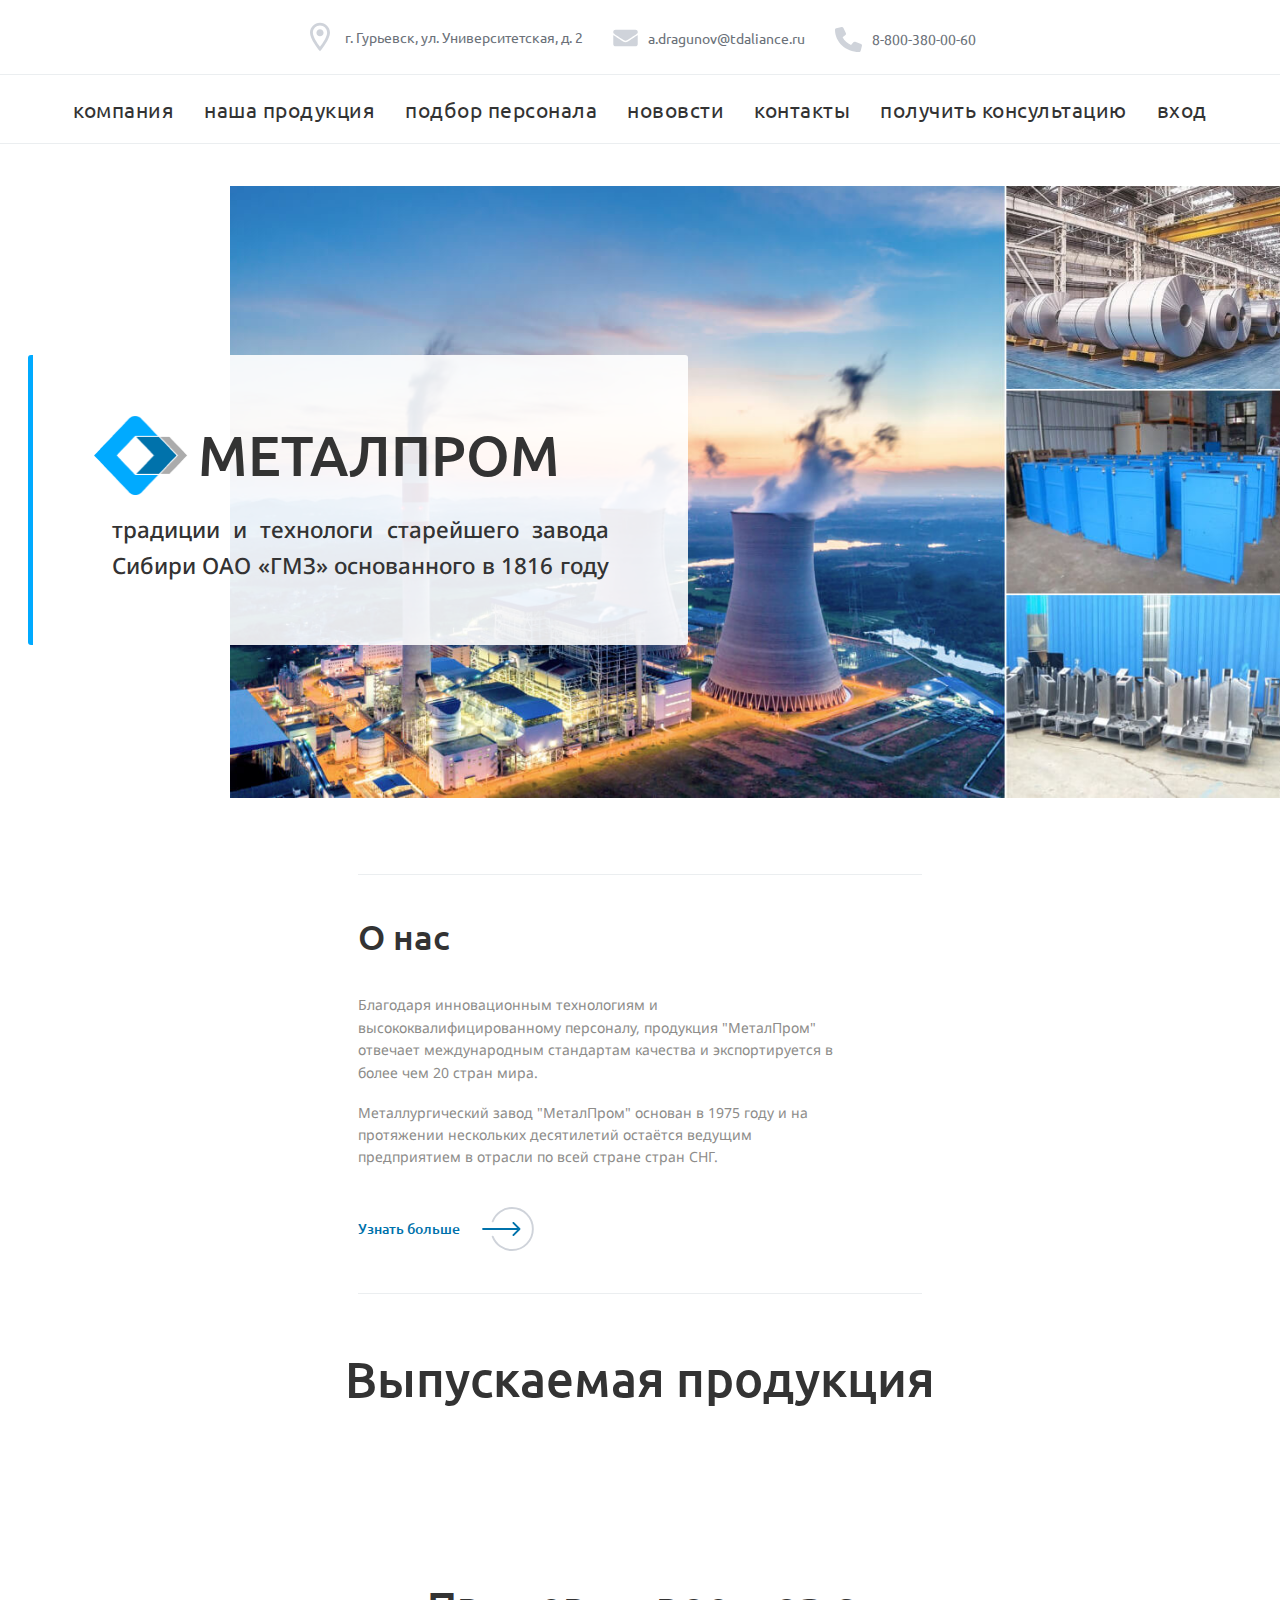
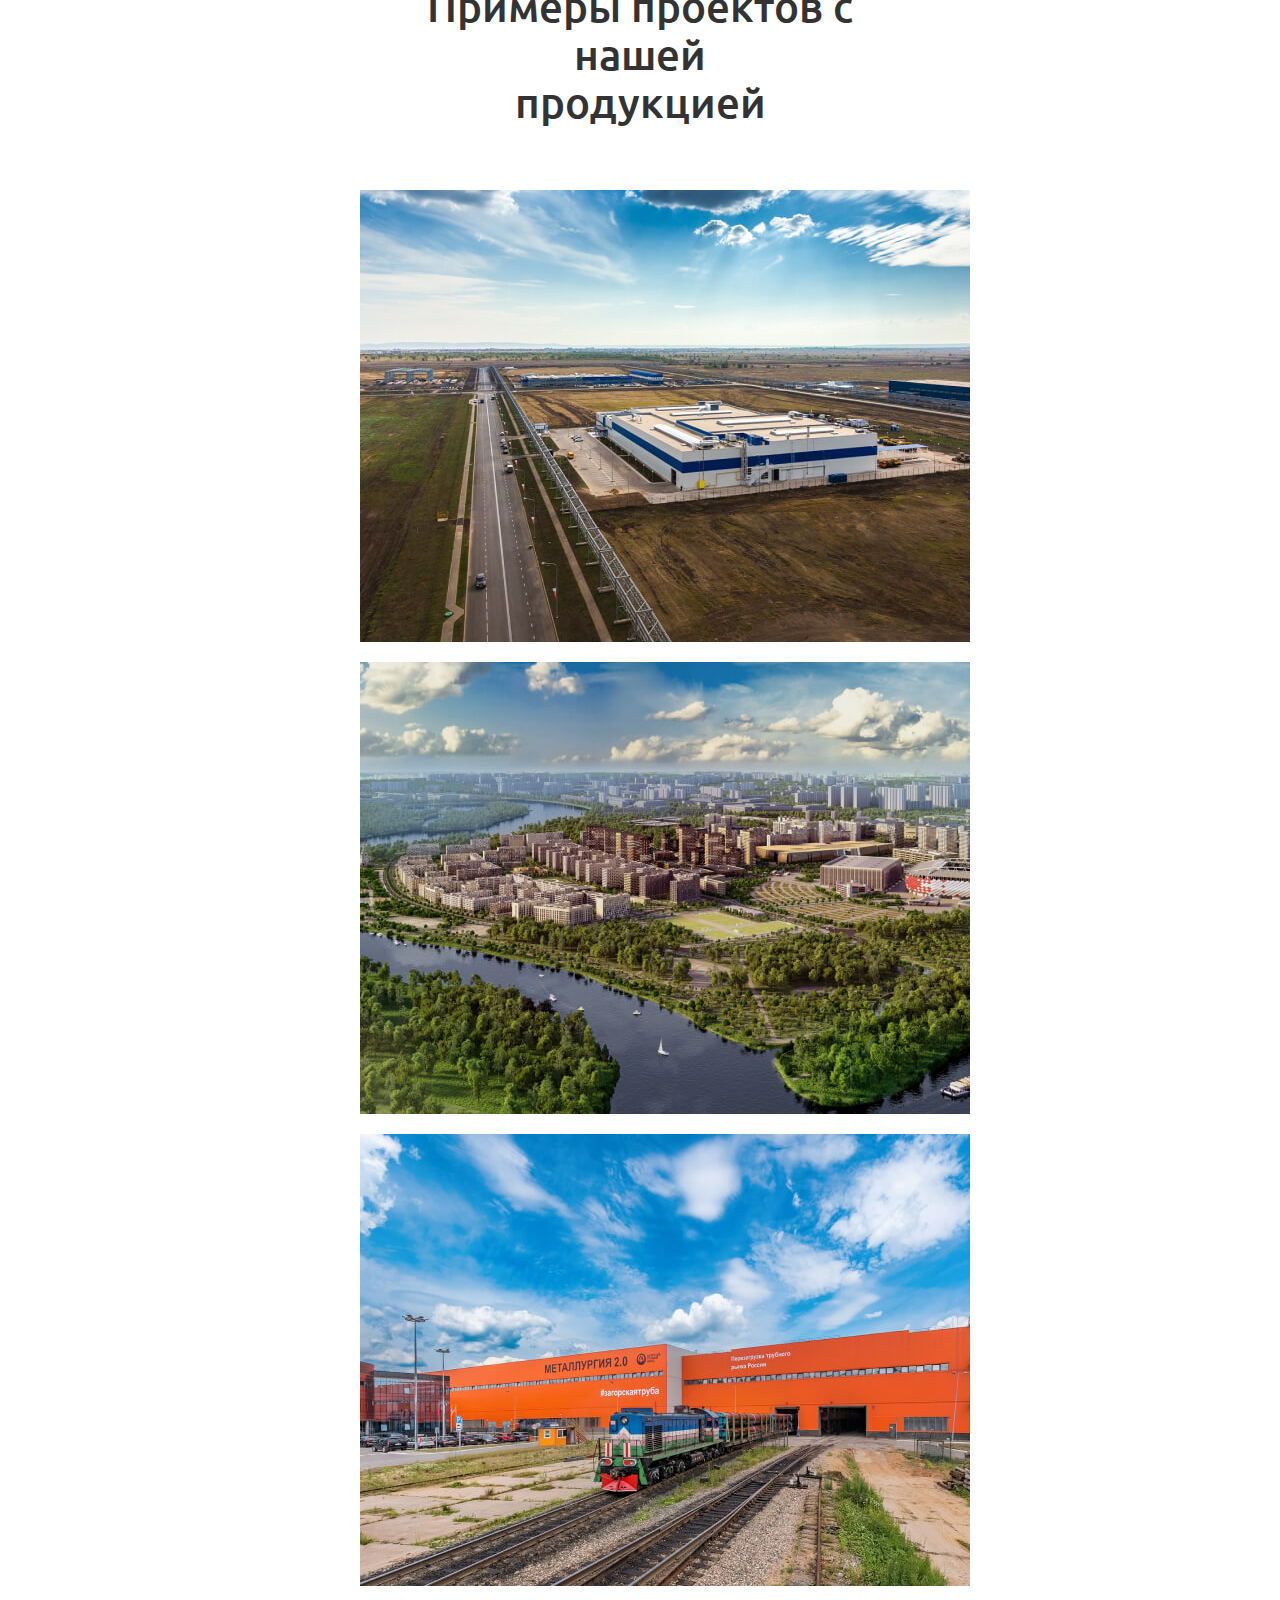
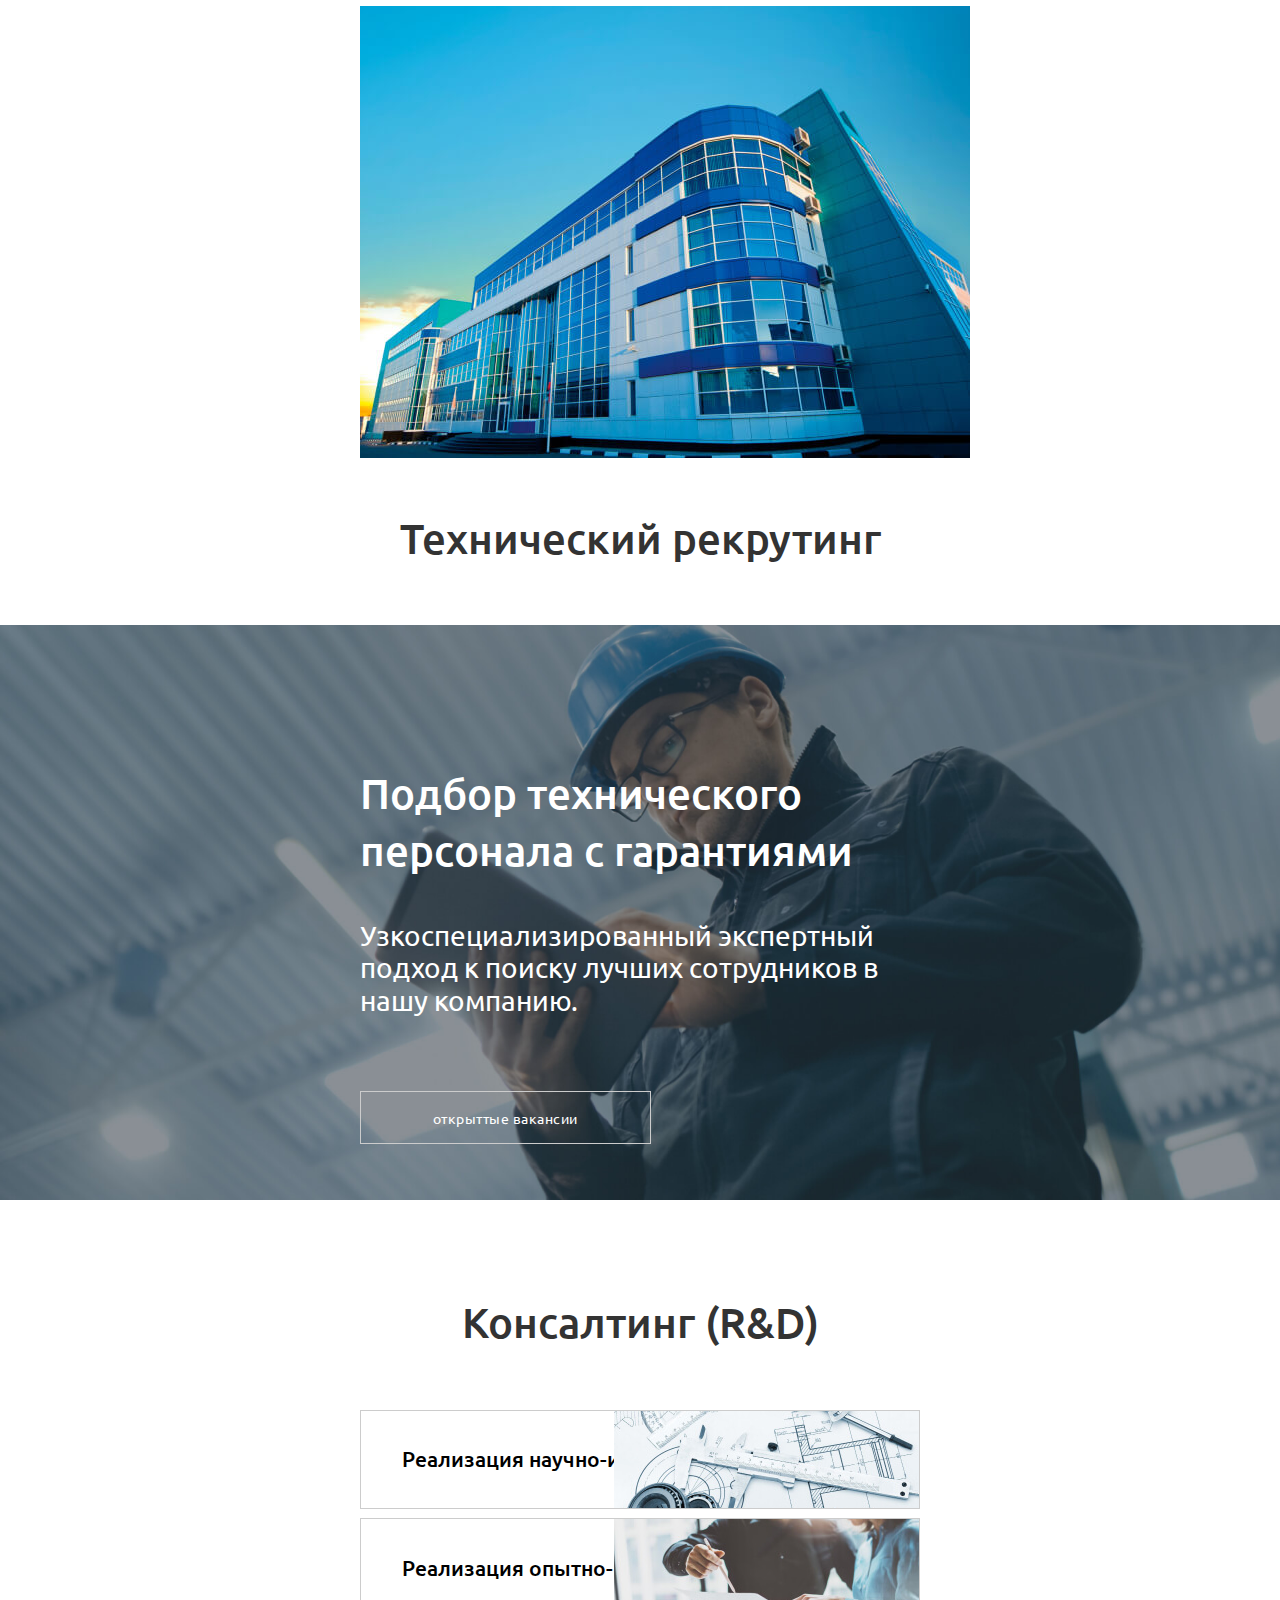
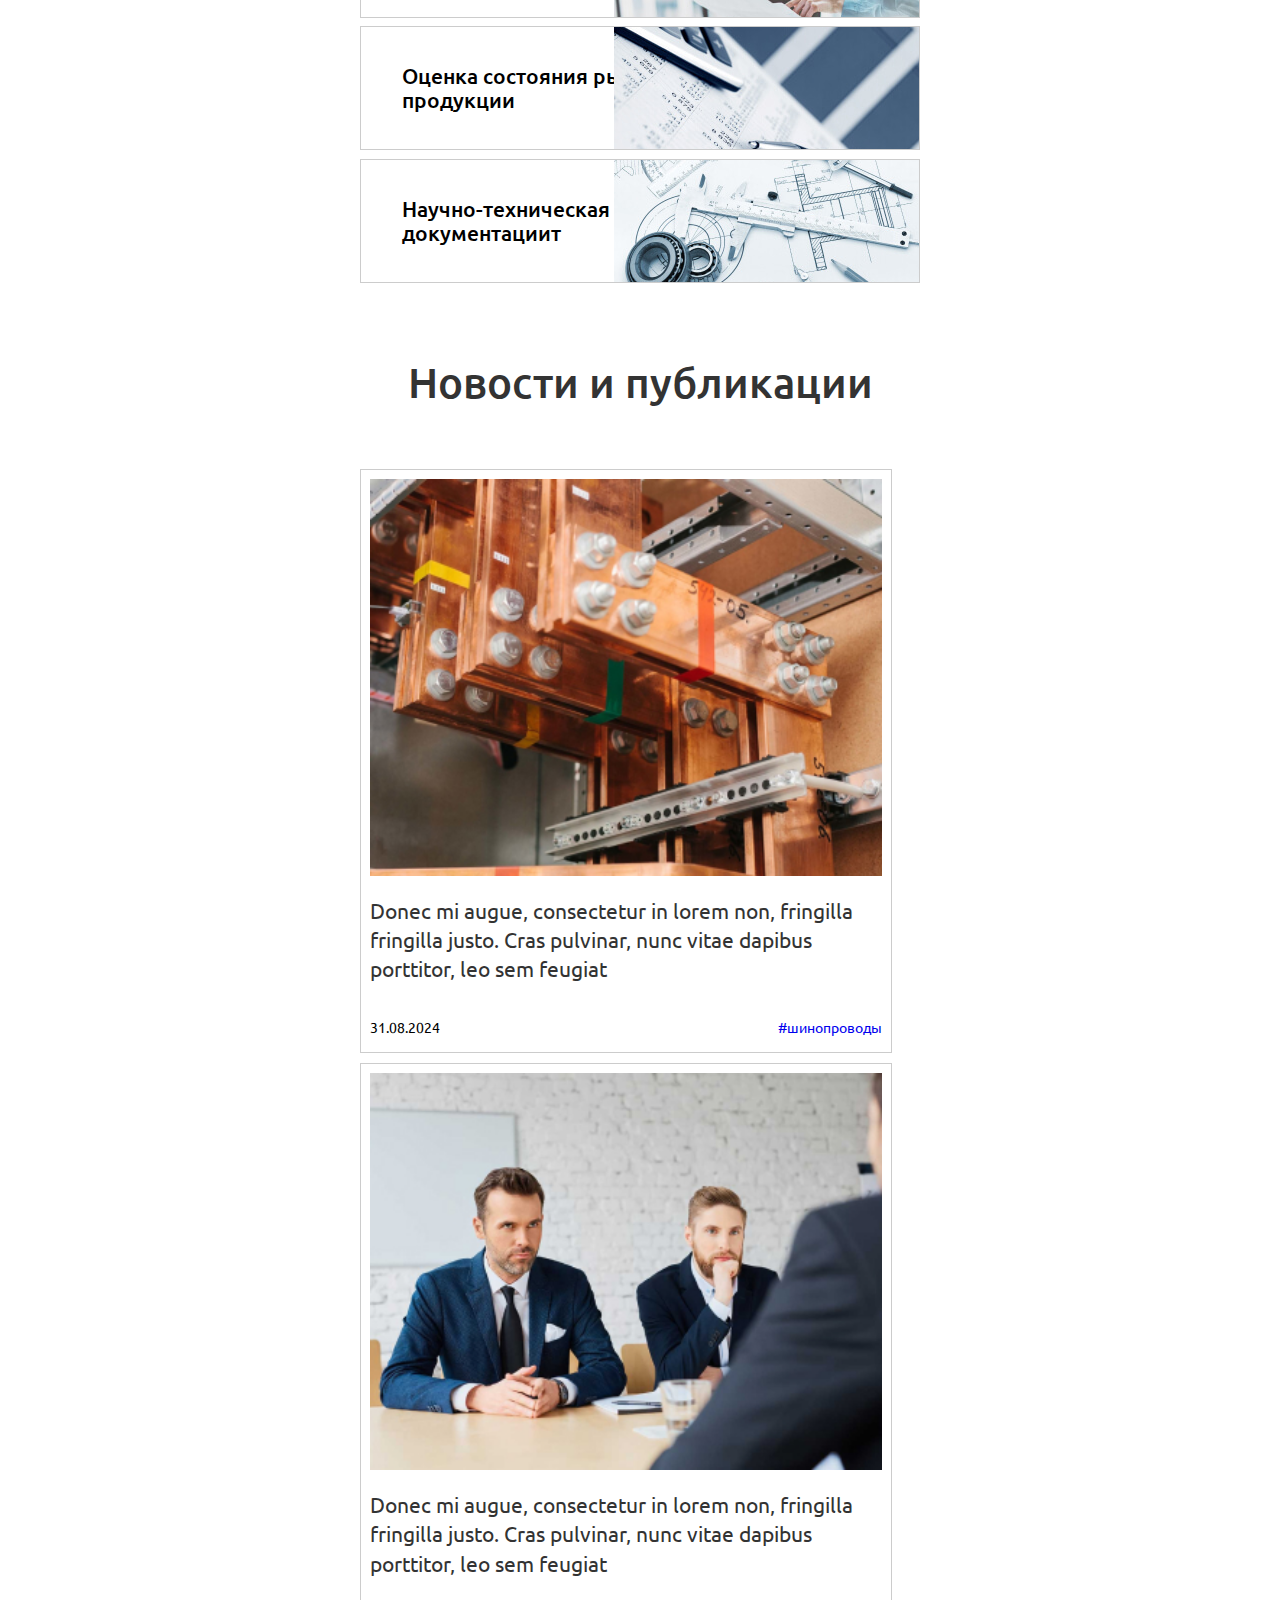
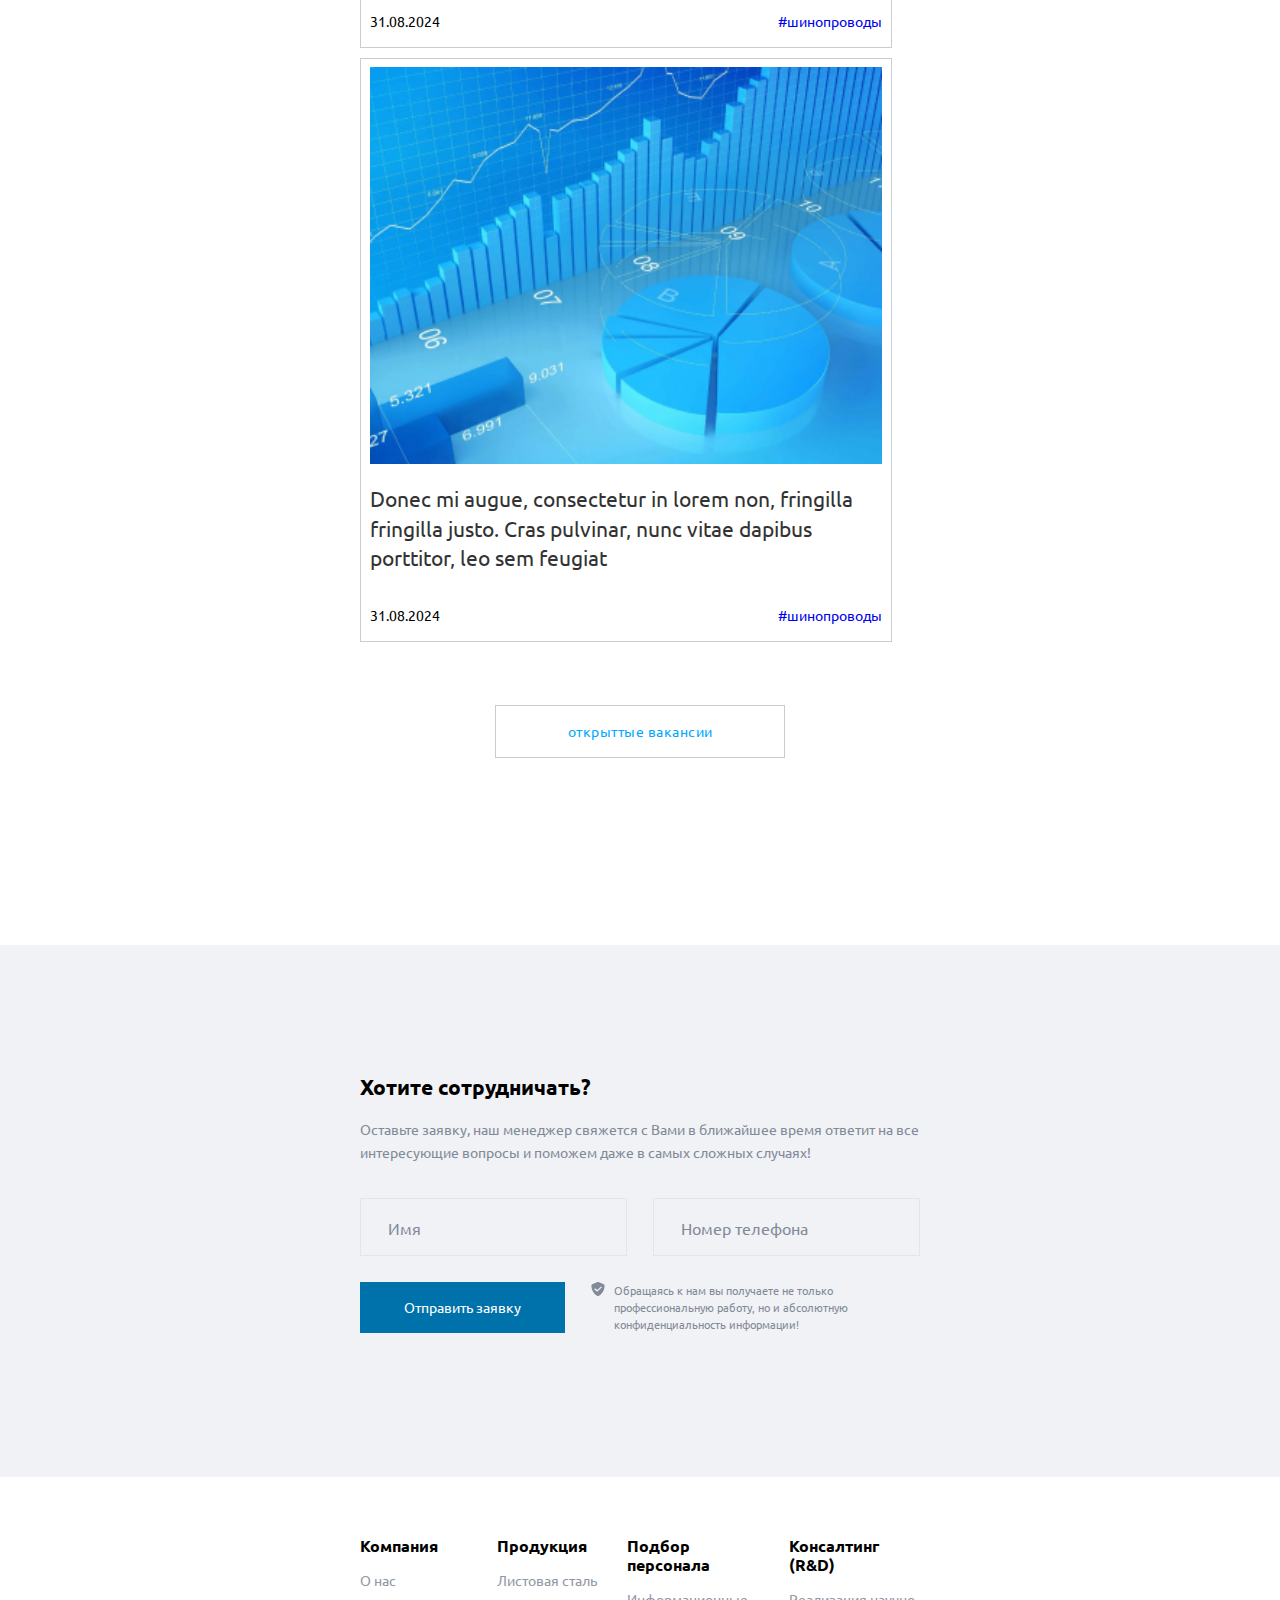
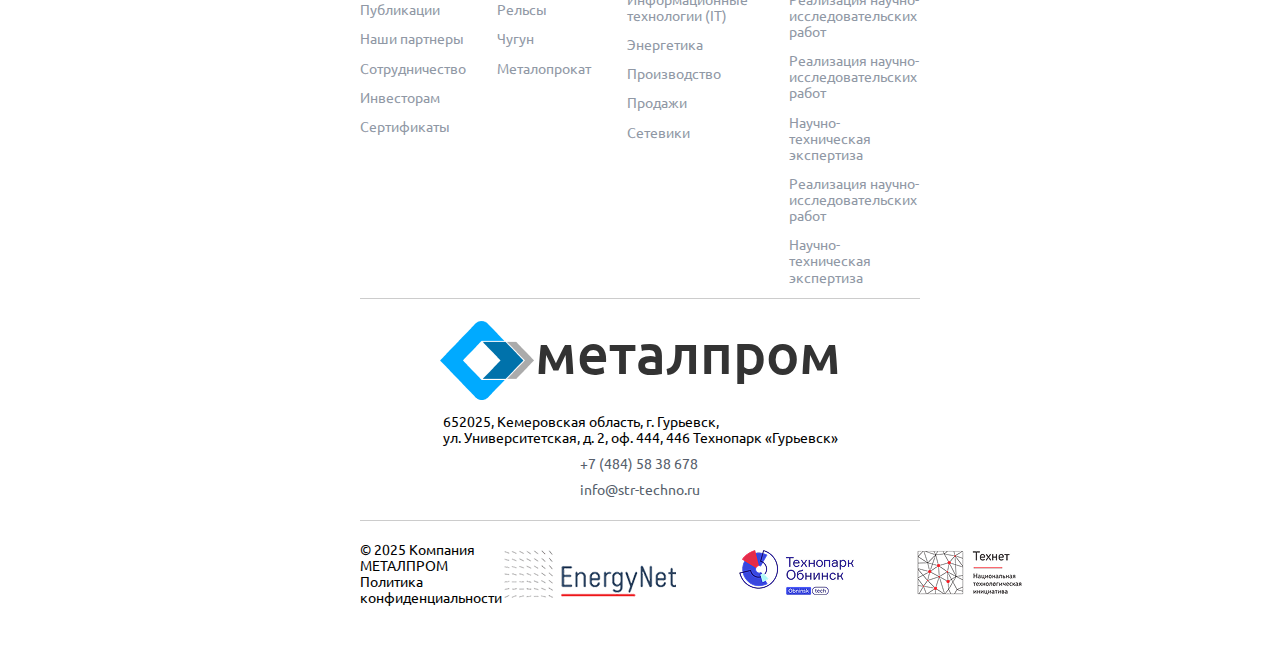
==== index-temp-burger-menu.html @ 94ca9805 "add: mobile menu" ====
<!DOCTYPE html>
<html lang="ru">

<head>
    <meta charset="UTF-8" />
    <meta name="viewport" content="width=device-width, initial-scale=1.0" />
    <link rel="preconnect" href="https://fonts.googleapis.com">
    <link rel="preconnect" href="https://fonts.gstatic.com" crossorigin>
    <link
        href="https://fonts.googleapis.com/css2?family=Noto+Sans:ital,wght@0,100..900;1,100..900&family=Ubuntu:ital,wght@0,300;0,400;0,500;0,700;1,300;1,400;1,500;1,700&display=swap"
        rel="stylesheet">

    <link rel="stylesheet" href="./css/normalize.css">
    <link rel="stylesheet" href="./css/style.css" />
    <title>Металпром</title>
</head>


<body>


    <div class="mobile-menu">
        <ul class="mobile-menu-nav">
            <li class="mobile-menu-nav-item">
                <a class="mobile-menu-link" href="./about.html">О компании</a>
            </li>
            <li class="mobile-menu-nav-item">
                <a class="mobile-menu-link" href="./contracts.php">Контрактное производство</a>
                <ul class="mobile-submenu">
                    <li class="mobile-submenu-item">
                        <a class="mobile-submenu-link" href="./product-avtohim.php">Автомобильная химия</a>
                    </li>
                    <li class="mobile-submenu-item">
                        <a class="mobile-submenu-link" href="#">Бытовая химия</a>
                    </li>
                    <li class="mobile-submenu-item">
                        <a class="mobile-submenu-link" href="#">Дезинфицирующие средства</a>
                    </li>
                    <li class="mobile-submenu-item">
                        <a class="mobile-submenu-link" href="#">Пищевые аэрозоли</a>
                    </li>
                    <li class="mobile-submenu-item">
                        <a class="mobile-submenu-link" href="#">Косметическая продукция</a>
                    </li>
                    <li class="mobile-submenu-item">
                        <a class="mobile-submenu-link" href="#">Краски аэрозольные</a>
                    </li>
                </ul>
            </li>
            <li class="mobile-menu-nav-item">
                <a class="mobile-menu-link" href="./trademarks.php">Собственные торговые марки</a>
            </li>
            <li class="mobile-menu-nav-item">
                <a class="mobile-menu-link" href="./blog.php">Новости</a>
            </li>
            <li class="mobile-menu-nav-item">
                <a class="mobile-menu-link" href="">Контакты</a>
            </li>
        </ul>

        <a href="tel:+74996861014" class="mobile-phone">+7 (499) 686-10-14</a>
        <div class="mobile-info">
            <!-- <svg class="address-svg">
                <use href="./img/sprite.svg#address"></use>
            </svg> -->
            <img src="./img/svg/address.svg" alt="address">
            <address class="mobile-info-address">
                г. Мосвка, Холодильный пер. 4к1с8
            </address>
        </div>
        <div class="mobile-info">
            <!-- <svg class="mail-svg">
                <use href="./img/sprite.svg#mail"></use>
            </svg> -->
            <img src="./img/svg/mail.svg" alt="mail">
            <a href="mailto:a.dragunov@tdaliance.ru" class="mobile-info-email">
                a.dragunov@tdaliance.ru
            </a>
        </div>
        <div class="mobile-social-link">
            <a href="#">
                <!-- <svg class="vk-svg">
                    <use href="./img/sprite.svg#vk"></use>
                </svg> -->
                <img src="./img/svg/vk.svg" alt="vk">
            </a>
            <a href="#">
                <!-- <svg class="inst-svg">
                    <use href="./img/sprite.svg#inst"></use>
                </svg> -->
                <img src="./img/svg/inst.svg" alt="insta">
            </a>
        </div>
    </div>





    <div class="top-info">
        <div class="container-info">
            <div class="wrapper-info">
                <ul class="info-list">
                    <li class="info-item">
                        <img src="./img/icon/Location.svg" alt="локация" width="30" height="30">
                        <address>г. Гурьевск, ул. Университетская, д. 2</address>
                    </li>
                    <li class="info-item">
                        <img src="./img/icon/mail.svg" alt="mail" width="25" height="28">
                        <a href="mailto:a.dragunov@tdaliance.ru">a.dragunov@tdaliance.ru</a>
                    </li>
                    <li class="info-item">
                        <img src="./img/icon/Vector.svg" alt="phone" width="27" height="25">
                        <a href="tel:88003800060">8-800-380-00-60</a>
                    </li>
                </ul>
            </div>
        </div>
    </div>

    <header class="header">
        <nav class="header-nav">
            <div class="container-info">

                <a href="#" class="mobile-menu-toggle">
                    <div class="mobile-menu-line"></div>
                    <div class="mobile-menu-line"></div>
                    <div class="mobile-menu-line"></div>
                </a>



                <ul class="header-nav-list info-list">
                    <li class="header-nav-item">
                        <a href="" class="header-nav-link">
                            компания
                        </a>
                    </li>
                    <li class="header-nav-item">
                        <a href="" class="header-nav-link">
                            наша продукция
                        </a>
                    </li>
                    <li class="header-nav-item">
                        <a href="" class="header-nav-link">
                            подбор персонала
                        </a>
                    </li>
                    <li class="header-nav-item">
                        <a href="" class="header-nav-link">
                            нововсти
                        </a>
                    </li>
                    <li class="header-nav-item">
                        <a href="" class="header-nav-link">
                            контакты
                        </a>
                    </li>
                    <li class="header-nav-item">
                        <a href="" class="header-nav-link">
                            получить консультацию
                        </a>
                    </li>
                    <li class="header-nav-item">
                        <a href="" class="header-nav-link">
                            вход
                        </a>
                    </li>
                </ul>
            </div>
        </nav>
        <!-- /.header-nav -->
        <div class="header-content">
            <div class="header-image"></div>
            <div class="container-info">
                <div class="header-box-logo">
                    <div class="header-box-wrapper">
                        <img src="./img/logo.png" alt="логотип металпром" width="94" height="79">
                        <h1 class="header-title">МЕТАЛПРОМ
                        </h1>
                    </div>
                    <p class="header-box-text">
                        традиции и технологи старейшего завода
                        Сибири ОАО «ГМЗ» основанного в 1816 году
                    </p>
                </div>
            </div>
            <!-- /.header-box-logo -->
        </div>
        <!-- /.header-content -->
    </header>


    <section class="section section-about">
        <div class="container-about">
            <h2 class="title-about">О нас</h2>
            <div class="wrapper-about">
                <p class="about-text">
                    Благодаря инновационным технологиям и высококвалифицированному персоналу, продукция "МеталПром"
                    отвечает международным стандартам качества и экспортируется в более чем 20 стран мира.
                </p>
                <p class="about-text">
                    Металлургический завод "МеталПром" основан в 1975 году и на протяжении нескольких десятилетий
                    остаётся ведущим предприятием в отрасли по всей стране стран СНГ.
                </p>
            </div>
            <div class="about-more">
                <a href="#" class="about-link">Узнать больше</a>
                <img src="./img/icon/more.svg" alt="more" width="52" height="44">
            </div>
        </div>
    </section>

    <section class="section section-product">
        <h2 class="title-product">
            Выпускаемая продукция
        </h2>
        <div class="main-block-product">

        </div>
    </section>

    <!-- START Section Biznes -->
    <section class="section section-biznes">
        <div class="container">
            <h2 class="title-section-biznes">Примеры проектов с нашей <br> продукцией</h2>
            <div class="biznes-wrapper">
                <img src="./img/blog/content-blog.jpg" alt="" width="610" height="452" class="biznes-blog-image">
                <img src="./img/blog/content-blog1.jpg" alt="" width="610" height="452" class="biznes-blog-image">
                <img src="./img/blog/content-blog2.jpg" alt="" width="610" height="452" class="biznes-blog-image">
                <img src="./img/blog/content-blog3.jpg" alt="" width="610" height="452" class="biznes-blog-image">
            </div>
        </div>
    </section>

    <!-- START section biznes-work -->
    <section class="section section-biznes-work">
        <h2 class="title-section-biznes">Технический рекрутинг</h2>
        <div class="biznes-work">
            <div class="container">
                <div class="biznes-work-wrapper">
                    <div class="biznes-work-left">
                        <h3 class="title-biznes-work">
                            Подбор технического персонала с гарантиями
                        </h3>
                        <p class="biznes-work-left-text">
                            Узкоспециализированный экспертный подход к поиску лучших сотрудников в нашу компанию.
                        </p>
                        <a href="#" class="link-work-product">открыттые вакансии</a>
                    </div>
                    <div class="biznes-work-wrapper-right">
                        <div class="biznes-work-content">
                            <p class="biznes-work-right-text">
                                Информационные <br> технологии
                            </p>
                            <img src="./img/icon/work.svg" alt="">
                        </div>
                        <div class="biznes-work-content">
                            <p class="biznes-work-right-text">
                                производство
                            </p>
                            <img src="./img/icon/work.svg" alt="">
                        </div>
                        <div class="biznes-work-content">
                            <p class="biznes-work-right-text">
                                Энергетика
                            </p>
                            <img src="./img/icon/work.svg" alt="">
                        </div>
                    </div>
                </div>
            </div>
        </div>
    </section>

    <!-- START Section consalting -->
    <section class="section section-consalting">
        <div class="container">
            <h2 class="title-section-biznes">Консалтинг (R&D)</h2>
            <div class="consalting-main-content">
                <div class="accordion">
                    <details class="accordion-item">
                        <summary class="accordion-header">
                            Реализация научно-исследовательских работ
                            <img src="./img/accordion/01.jpg" class="accordion-image-prev" id="image-prev">
                        </summary>
                        <div class="accordion-content">
                            <p class="accordion-content-text">Lorem ipsum dolor sit amet, consectetur adipiscing elit,
                                sed do eiusmod tempor incididunt ut labore et dolore magna aliqua. Ut enim ad minim
                                veniam, quis nostrud exercitation
                            </p>
                            <div class="about-more link-accordion-content">
                                <a href="#" class="about-link">Узнать больше</a>
                                <img src="./img/icon/more.svg" alt="more" width="52" height="44">
                            </div>
                            <img src="./img/accordion/02.jpg" alt="" class="accordion-image-content">
                        </div>
                    </details>

                    <details class="accordion-item">
                        <summary class="accordion-header">
                            Реализация опытно-конструкторских работ
                            <img src="./img/accordion/03.jpg" class="accordion-image-prev" id="image-prev">
                        </summary>
                        <div class="accordion-content">
                            <p class="accordion-content-text">Lorem ipsum dolor sit amet, consectetur adipiscing elit,
                                sed do eiusmod tempor incididunt ut labore et dolore magna aliqua. Ut enim ad minim
                                veniam, quis nostrud exercitation
                            </p>
                            <div class="about-more link-accordion-content">
                                <a href="#" class="about-link">Узнать больше</a>
                                <img src="./img/icon/more.svg" alt="more" width="52" height="44">
                            </div>
                            <img src="./img/accordion/02.jpg" alt="" class="accordion-image-content">
                        </div>
                    </details>

                    <details class="accordion-item">
                        <summary class="accordion-header">
                            Оценка состояния рынка сталилитейно продукции
                            <img src="./img/accordion/04.jpg" class="accordion-image-prev" id="image-prev">
                        </summary>
                        <div class="accordion-content">
                            <p class="accordion-content-text">Lorem ipsum dolor sit amet, consectetur adipiscing elit,
                                sed do eiusmod tempor incididunt ut labore et dolore magna aliqua. Ut enim ad minim
                                veniam, quis nostrud exercitation
                            </p>
                            <div class="about-more link-accordion-content">
                                <a href="#" class="about-link">Узнать больше</a>
                                <img src="./img/icon/more.svg" alt="more" width="52" height="44">
                            </div>
                            <img src="./img/accordion/02.jpg" alt="" class="accordion-image-content">
                        </div>
                    </details>

                    <details class="accordion-item">
                        <summary class="accordion-header">
                            Научно-техническая экспертиза отчетной документациит
                            <img src="./img/accordion/01.jpg" class="accordion-image-prev" id="image-prev">
                        </summary>
                        <div class="accordion-content">
                            <p class="accordion-content-text">Lorem ipsum dolor sit amet, consectetur adipiscing elit,
                                sed do eiusmod tempor incididunt ut labore et dolore magna aliqua. Ut enim ad minim
                                veniam, quis nostrud exercitation
                            </p>
                            <div class="about-more link-accordion-content">
                                <a href="#" class="about-link">Узнать больше</a>
                                <img src="./img/icon/more.svg" alt="more" width="52" height="44">
                            </div>
                            <img src="./img/accordion/02.jpg" alt="" class="accordion-image-content">
                        </div>
                    </details>

                </div>
            </div>
        </div>
    </section>

    <!-- START Section-news -->
    <section class="section section-news">
        <div class="container">
            <h2 class="title-section-biznes title-news">Новости и публикации</h2>
            <div class="news-wrapper">
                <div class="news-post">
                    <img src="./img/news/01.jpg" alt="новость" class="news-post-image">
                    <p class="news-post-text">
                        Donec mi augue, consectetur in lorem non, fringilla fringilla justo. Cras pulvinar, nunc vitae
                        dapibus porttitor, leo sem feugiat
                    </p>
                    <div class="date-and-tag">
                        <time datetime="2024-08-31">31.08.2024</time>
                        <a href="#" class="news-post-link">#шинопроводы</a>
                    </div>
                </div>

                <div class="news-post">
                    <img src="./img/news/02.jpg" alt="новость" class="news-post-image">
                    <p class="news-post-text">
                        Donec mi augue, consectetur in lorem non, fringilla fringilla justo. Cras pulvinar, nunc vitae
                        dapibus porttitor, leo sem feugiat
                    </p>
                    <div class="date-and-tag">
                        <time datetime="2024-08-31">31.08.2024</time>
                        <a href="#" class="news-post-link">#шинопроводы</a>
                    </div>
                </div>

                <div class="news-post">
                    <img src="./img/news/03.jpg" alt="новость" class="news-post-image">
                    <p class="news-post-text">
                        Donec mi augue, consectetur in lorem non, fringilla fringilla justo. Cras pulvinar, nunc vitae
                        dapibus porttitor, leo sem feugiat
                    </p>
                    <div class="date-and-tag">
                        <time datetime="2024-08-31">31.08.2024</time>
                        <a href="#" class="news-post-link">#шинопроводы</a>
                    </div>
                </div>
            </div>
            <div class="news-button-more">
                <a href="#" class="news-link-more">открыттые вакансии</a>
            </div>
        </div>
    </section>

    <!-- START section CTA -->

    <section class="cta">
        <div class="bg-grey section-cta">

            <img src="./img/cta.png" alt="call to action" class="cta-image">

            <div class="cta-form-wrapper container">
                <form action="./handler.php" method="POST" class="cta-form">
                    <h2 class="section-title cta-form-title">
                        Хотите сотрудничать?
                    </h2>
                    <p class="cta-form-text">
                        Оставьте заявку, наш менеджер свяжется с Вами в ближайшее время ответит на все интересующие
                        вопросы и поможем даже в самых сложных случаях!
                    </p>
                    <div class="input-group-wrapper">
                        <div class="input-group">
                            <input id="user-name" name="username" type="text" class="input" placeholder=" " required />
                            <label class="input-group-label" for="user-name">Имя</label>
                        </div>
                        <!-- /.input-group -->
                        <div class="input-group">
                            <input id="user-phone" name="userphone" type="tel" class="input phone-mask" placeholder=" "
                                required />
                            <label class="input-group-label" for="user-phone">Номер телефона</label>
                        </div>
                        <!-- /.input-group -->
                    </div>
                    <!-- /.input-group-wrapper -->
                    <div class="cta-form-footer">
                        <button type="submit" class="button cta-form-button">Отправить заявку</button>
                        <div class="notify">
                            <img src="./img//icon/shield.svg" alt="shield" width="14" height="14" class="notify-icon">
                            <p class="notify-text">
                                Обращаясь к нам вы получаете не только профессиональную работу, но и абсолютную
                                конфиденциальность информации!
                            </p>
                        </div>
                    </div>
                    <!-- /.cta-form-footer -->
                </form>
            </div>
            <!-- /.cta-form-wrapper -->
        </div>
    </section>

    <!-- START Modal CTA -->
    <div class="modal" id="feedback-modal">
        <div class="modal-dialog">
            <h2 class="modal-title">Есть вопросы?</h2>
            <a href="#" class="modal-close" data-toggle="modal" data-target="#feedback-modal">
                <img src="./img/svg/close.svg" alt="" class="close-icon" width="24" height="24">
            </a>
            <p class="modal-text">
                Оставьте заявку, наш менеджер свяжется с Вами в ближайшее время ответит на все интересующие вопросы и
                поможем даже в самых сложных случаях!
            </p>
            <form action="./handler.php" method="POST" class="modal-form">
                <div class="input-group-wrapper input-group-vertical">
                    <div class="input-group modal-input-group">
                        <input id="modal-user-name" type="text" name="username" class="input modal-input"
                            placeholder=" " required />
                        <label class="input-group-label modal-input-label" for="modal-user-name">Имя</label>
                    </div>
                    <!-- /.input-group -->
                    <div class="input-group modal-input-group">
                        <input id="modal-user-phone" type="tel" name="userphone" class="input modal-input phone-mask"
                            placeholder=" " required />
                        <label class="input-group-label modal-input-label" for="modal-user-phone">Номер телефона</label>
                    </div>
                    <!-- /.input-group -->
                </div>
                <!-- /.input-group-wrapper -->
                <div class="modal-form-footer">
                    <button type="submit" class="button modal-form-button">Отправить заявку</button>
                    <div class="notify">
                        <img src="./img/svg/shield.svg" alt="shield" width="14" height="14" class="notify-icon">
                        <p class="notify-text">
                            Обращаясь к нам вы получаете не только профессиональную работу, но и абсолютную
                            конфиденциальность информации!
                        </p>
                    </div>
                </div>
                <!-- /.modal-form-footer -->
            </form>
            <!-- /.modal-form -->
        </div>
        <!-- /.modal-dialog -->
    </div>
    <!-- /.modal -->

    <footer class="footer">
        <section class="section section-footer-top">
            <div class="container container-footer-top">
                <div class="footer-top-wrapper">
                    <div class="footer-nav-list">
                        <h3 class="ttile-footer">Компания</h3>
                        <ul class="footer-top-list">
                            <li class="footer-top-item">
                                <a href="#" class="footer-top-item-link">
                                    О нас
                                </a>
                            </li>
                            <li class="footer-top-item">
                                <a href="#" class="footer-top-item-link">
                                    Публикации
                                </a>
                            </li>
                            <li class="footer-top-item">
                                <a href="#" class="footer-top-item-link">
                                    Наши партнеры
                                </a>
                            </li>
                            <li class="footer-top-item">
                                <a href="#" class="footer-top-item-link">
                                    Сотрудничество
                                </a>
                            </li>
                            <li class="footer-top-item">
                                <a href="#" class="footer-top-item-link">
                                    Инвесторам
                                </a>
                            </li>
                            <li class="footer-top-item">
                                <a href="#" class="footer-top-item-link">
                                    Сертификаты
                                </a>
                            </li>
                        </ul>
                    </div>
                    <div class="footer-nav-list">
                        <h3 class="ttile-footer">Продукция</h3>
                        <ul class="footer-top-list">
                            <li class="footer-top-item">
                                <a href="" class="footer-top-item-link">
                                    Листовая сталь
                                </a>
                            </li>
                            <li class="footer-top-item">
                                <a href="" class="footer-top-item-link">
                                    Рельсы
                                </a>
                            </li>
                            <li class="footer-top-item">
                                <a href="" class="footer-top-item-link">
                                    Чугун
                                </a>
                            </li>
                            <li class="footer-top-item">
                                <a href="" class="footer-top-item-link">
                                    Металопрокат
                                </a>
                            </li>
                        </ul>
                    </div>
                    <div class="footer-nav-list">
                        <h3 class="ttile-footer">Подбор персонала</h3>
                        <ul class="footer-top-list">
                            <li class="footer-top-item">
                                <a href="" class="footer-top-item-link">
                                    Информационные технологии (IT)
                                </a>
                            </li>
                            <li class="footer-top-item">
                                <a href="" class="footer-top-item-link">
                                    Энергетика
                                </a>
                            </li>
                            <li class="footer-top-item">
                                <a href="" class="footer-top-item-link">
                                    Производство
                                </a>
                            </li>
                            <li class="footer-top-item">
                                <a href="" class="footer-top-item-link">
                                    Продажи
                                </a>
                            </li>
                            <li class="footer-top-item">
                                <a href="" class="footer-top-item-link">
                                    Сетевики
                                </a>
                            </li>
                        </ul>
                    </div>
                    <div class="footer-nav-list">
                        <h3 class="ttile-footer">Консалтинг (R&D)</h3>
                        <ul class="footer-top-list">
                            <li class="footer-top-item">
                                <a href="" class="footer-top-item-link">
                                    Реализация научно-исследовательских работ
                                </a>
                            </li>
                            <li class="footer-top-item">
                                <a href="" class="footer-top-item-link">
                                    Реализация научно-исследовательских работ
                                </a>
                            </li>
                            <li class="footer-top-item">
                                <a href="" class="footer-top-item-link">
                                    Научно-техническая экспертиза

                                </a>
                            </li>
                            <li class="footer-top-item">
                                <a href="" class="footer-top-item-link">
                                    Реализация научно-исследовательских работ
                                </a>
                            </li>
                            <li class="footer-top-item">
                                <a href="" class="footer-top-item-link">
                                    Научно-техническая экспертиза
                                </a>
                            </li>
                        </ul>
                    </div>
                </div>
            </div>
        </section>

        <section class="footer-medium">
            <div class="container container-footer">
                <div class="footer-medium-wrapper">
                    <div class="footer-medium-logo">
                        <div class="footer-medium-logo-logo">
                            <a href="/">
                                <img src="./img/logo.png" alt="логотип">
                            </a>
                            <a href="/">
                                <h2 class="header-title">металпром</h2>
                            </a>
                        </div>
                    </div>
                    <div class="footer-medium-info">
                        652025, Кемеровская область, г. Гурьевск, <br>
                        ул. Университетская, д. 2, оф. 444, 446 Технопарк «Гурьевск»
                    </div>
                    <div class="footer-medium-contackt">
                        <a href="tel:8484588678" class="footer-medium-contack-link">+7 (484) 58 38 678</a>
                        <a href="mailto:info@str-techno.ru" class="footer-medium-contack-link">info@str-techno.ru</a>
                    </div>
                </div>
            </div>
            <div class="footer-medium-border"></div>
        </section>

        <section class="footer-down">
            <div class="container container-footer">
                <div class="footer-wrapper-down">
                    <div class="copiraght">© 2025 Компания МЕТАЛПРОМ<br>
                        Политика конфиденциальности
                    </div>
                    <div class="footer-down-partners">
                        <img src="./img/01.png" alt="партнер">
                        <img src="./img/02.png" alt="партнер">
                        <img src="./img/03.png" alt="партнер">
                    </div>
                </div>
            </div>
        </section>
    </footer>

    <div class="modal" id="alert-modal">
        <div class="modal-dialog alerrt-modal-dialog">
            <img src="./img/feedback.png" alt="спасибо" class="alert-modal-image" width="285" height="245">
            <h2 class="modal-title alert-modal-title">Спасибо за заявку!</h2>
            <a href="#" class="modal-close alert-modal-close" data-toggle="modal" data-target="#alert-modal">
                <img src="./img/icon/close.svg" alt="" class="close-icon" width="24" height="24">
            </a>
            <p class="modal-text alert-modal-text">
                Наш менеджер свяжется с Вами в ближайшее время ответит на все интересующие вопросы и поможем даже в
                самых сложных случаях!
            </p>
            <a href="./index.php" class="button modal-form-button alert-modal-link">Вернуться на главную</a>
        </div>
        <!-- /.modal-dialog -->
    </div>
    <!-- /.modal -->

    <script src="./js/just-validate.production.min.js"></script>
    <script src="./js/main.js"></script>

</body>

</html>
---- css/style.css ----
* {
  box-sizing: border-box;
}

ul,
li,
h1,
h2,
p,
span {
  padding: 0;
  margin: 0;
}

a {
  text-decoration: none;
}

html {
  font-size: 16px;
}

body {
  font-family: "Ubuntu", serif;
}

/* START MOBILE MENU */
.mobile-menu {
  display: none;
}

.top-info,
.header-nav {
  display: flex;
  justify-content: space-between;
  padding: 1.5625rem 0;
  border-bottom: 1px solid #ebeef0;
}

.container-info {
  display: flex;
  justify-content: space-between;
  max-width: 100.625rem;
  padding: 0 2rem;
  margin: 0 auto;
}

.info-list {
  list-style: none;
  display: flex;
  align-items: baseline;
  justify-content: space-between;
  flex-wrap: wrap;
  gap: 30px;
}

.info-item {
  display: flex;
  align-items: center;
  gap: 10px;
  color: #6b7179;
  font-size: 1rem;
}

.info-item a {
  color: #6b7179;
}

.info-item address {
  font-style: normal;
}
/* END TOP-INFO */

/* START HEADER-NAV */

.header-nav-link {
  color: #333333;
  font-weight: 400;
  font-size: 1.5rem;
  letter-spacing: 0.5px;
  transition: 0.2s;
  position: relative;
}

.header-nav-link::after {
  content: "";
  width: 100%;
  height: 2px;
  position: absolute;
  bottom: -1.6875rem;
  right: 0;
  background-color: #00aaff;
  transform: scaleX(0);
  transition: transform 0.2s;
}

.header-nav-link:hover::after {
  transform: scaleX(1);
}

.header-nav-link:hover {
  color: #00aaff;
}
/* END HEADER-NAV */

/* START header-content */

.header-content {
  padding: 3.8125rem 0;
  position: relative;
}

.header-image {
  position: absolute;
  display: block;
  background-image: url("../img/header-bg.jpg");
  background-size: cover;
  background-repeat: no-repeat;
  top: 3rem;
  right: 0;
  width: 75rem;
  height: 43.75rem;
  z-index: -1;
}

.header-box-logo {
  margin-top: 11.25rem;
  max-width: 58.125rem;

  background-color: rgba(255, 255, 255, 0.9);
  border-radius: 3px;
  border-left: 5px solid #00aaff;
  padding: 4.375rem;
}

.header-box-wrapper {
  display: flex;
  align-items: center;
  gap: 10px;
}

.header-box-wrapper-mobail {
  display: none;
}

.header-title {
  font-size: 4rem;
  color: #333333;
  font-weight: 500;
}

.header-box-text {
  margin-top: 1.25rem;
  font-family: "Noto Sans";
  font-size: 1.6rem;
  font-weight: 500;
  line-height: 160%;
  text-align: justify;
  text-align-last: justify;
  padding: 0 1.25rem;
  color: #333333;
  width: 38rem;
}
/* END Header content */

/* START section-about */

.section-about {
  margin-top: 12.5rem;
}
.container-about {
  max-width: 77.25rem;
  margin: 0 auto;
  border-bottom: 1px solid #ebeef0;
  border-top: 1px solid #ebeef0;
  padding: 3rem 0;
}

.title-about {
  font-size: 2.5rem;
  font-weight: 500;
  color: #333333;
  margin-bottom: 2.6875rem;
}

.wrapper-about {
  display: flex;
  justify-content: space-between;
  align-items: center;
  flex-wrap: wrap;
  gap: 1.25rem;
  margin-bottom: 2.75rem;
}

.about-text {
  font-family: "Noto Sans";
  font-weight: 400;
  font-size: 20;
  line-height: 160%;
  color: #8d8c8a;
  max-width: 490px;
}

.about-more {
  display: flex;
  align-items: center;
  gap: 1.5625rem;
}

.about-link {
  font-weight: 500;
  font-size: 1rem;
  color: #0072ab;
}

/* START section-product */

.section-product {
  margin-top: 4rem;
}

.title-product {
  text-align: center;
  margin-bottom: 5.5rem;
  font-size: 3.5rem;
  font-weight: 500;
  color: #333333;
}

.main-block-product {
  background-color: #f7f8fa;
  position: relative;
}

.main-block-product-mabaile {
  display: none;
}

/* START Pagination */

.product-pagination {
  position: absolute;
  background-color: #0072ab;
  height: 100%;
  padding-top: 3.125rem;
  z-index: 2;
}

.product-pagination-list {
  display: flex;
  flex-direction: column;
  align-items: center;
  justify-content: space-between;
  margin-top: 2.5rem;
}

.product-pagination-item {
  position: relative;
  padding: 3.125rem;
  transition: all 0.3s ease;
}

.product-pagination-item:hover {
  background-color: #00aaff;
}
.product-pagination-item:hover::after {
  content: "";
  position: absolute;
  top: 50%; /* Позиционируем по вертикали */
  right: -20px; /* Смещаем вправо за пределы элемента */
  transform: translateY(-50%); /* Центрируем по вертикали */
  width: 0;
  height: 0;
  border-top: 20px solid transparent; /* Верхняя часть треугольника */
  border-bottom: 20px solid transparent; /* Нижняя часть треугольника */
  border-left: 20px solid #00aaff; /* Левая граница (цвет совпадает с фоном) */
}

.container {
  max-width: 81.25rem;
  margin: 0 auto;
  padding-top: 7rem;
  padding-bottom: 4rem;
}
.about-product {
  display: inline-flex;
  flex-direction: column;
  align-items: center;
  margin-right: 3.75rem;
}

.product-wrapper {
  display: flex;
  justify-content: space-between;
  align-items: center;
}

.skils-product-wrapper {
  display: inline-flex;
  flex-direction: column;
  justify-content: space-between;
}

.title-about-product {
  text-align: center;
  font-size: 2.5rem;
  font-weight: 500;
  margin-top: -3.125rem;
}

.skill-up {
  font-size: 1rem;
  font-weight: 500;
  color: #333333;
  margin-bottom: -0.625rem;
}

.skill-procent {
  font-size: 4rem;
  font-weight: 400;
  color: #0072ab;
  margin-bottom: 0.625rem;
}

.text-skill {
  font-size: 1rem;
  font-weight: 400;
  color: #333333;
  margin-bottom: 2rem;
}

.image-about-product {
  border-radius: 0.625rem;
}

.link-more-product {
  text-decoration: none;
  margin-top: 5.3125rem;
  color: #0072ab;
  border: 1px solid #cfd3da;
  padding: 1.25rem 5.125rem;
}

/* START Section Biznes */

/* START section-biznes-work */

.biznes-wrapper {
  display: flex;
  justify-content: space-between;
  flex-wrap: wrap;
  gap: 20px;
}

/* .biznes-ok-jobs {
  max-width: 38.125rem;
} */

.biznes-work {
  background-image: url("../img/work-torch.jpg");
  background-size: cover;
  background-repeat: no-repeat;
}

.title-section-biznes {
  font-size: 3rem;
  font-weight: 500;
  color: #333333;
  text-align: center;
  margin-bottom: 4.5rem;
}

.biznes-work-wrapper {
  display: flex;
  align-items: center;
  justify-content: space-between;
}

.biznes-work-wrapper-right {
  display: flex;
  flex-direction: column;
}

.biznes-work-content {
  display: flex;
  align-items: center;
  justify-content: space-between;
  border-top: 1px solid #ccc;
  /* border-bottom: 1px solid #888d91; */
  padding: 1.875rem 0;
}

.biznes-work-content:last-child {
  border-bottom: 1px solid #ccc;
}

.title-biznes-work {
  font-size: 3rem;
  font-weight: 500;
  line-height: 135%;
  color: #fff;
  max-width: 43.75rem;
}

.biznes-work-left-text {
  font-size: 2rem;
  color: #fff;
  font-weight: 400;
  max-width: 46rem;
}

.biznes-work-right-text {
  font-size: 2rem;
  color: #fff;
  font-weight: 400;
  padding-right: 2.25rem;
}

.link-work-product {
  display: inline-block;
  text-decoration: none;
  margin-top: 5.3125rem;
  color: #fff;
  border: 1px solid #ccc;
  padding: 1.25rem 5.125rem;
  letter-spacing: 0.5px;
}

/* START setion-consalting */
/* Основные стили для аккордеона */
.accordion {
  margin: 0 auto;
  max-width: 62.5rem;
}

.accordion-item {
  position: relative;
  border: 1px solid #ccc;
  overflow: hidden;
  margin-bottom: 0.625rem;
}

.accordion-header {
  max-width: 650px;
  padding: 2.625rem 2.9375rem;
  cursor: pointer;
  font-weight: 500;
  font-size: 1.5rem;
  list-style: none; /* Убираем маркер у summary */
}

.accordion-header::-webkit-details-marker {
  display: none; /* Скрываем стандартный маркер в Chrome */
}

.accordion-content {
  padding: 0 15px;
  max-height: 0;
  overflow: hidden;
  transition: 0.5s;
}

.accordion-content-text {
  font-size: 1.25rem;
  font-weight: 400;
  color: #6b7179;
  padding-left: 1.9375rem;
  margin-bottom: 3.125rem;
  max-width: 40rem;
}

.accordion-item[open] .accordion-content {
  max-height: 200px; /* Максимальная высота содержимого */
  padding: 10px 15px; /* Добавляем отступы при раскрытии */
}

.link-accordion-content {
  padding-left: 1.9375rem;
  padding-bottom: 2rem;
}

.accordion-image-prev {
  position: absolute;
  top: 0;
  right: 0;
  bottom: 0;
}

.accordion-image-content {
  position: absolute;
  top: 0;
  bottom: 0;
  right: 0;
}

/* START section news */

.title-news {
  margin-top: -6.25rem;
}

.news-wrapper {
  display: flex;
  justify-content: space-between;
  flex-wrap: wrap;
  gap: 10px;
}

.news-post {
  display: flex;
  flex-direction: column;
  padding: 0.625rem;
  max-width: 25.125rem;
  border: 1px solid #ccc;
}

.news-post-image {
  margin-bottom: 20px;
}

.news-post-text {
  font-size: 1.5rem;
  font-weight: 400;
  color: #333333;
  line-height: 140%;
  margin-bottom: 2.5rem;
}

.date-and-tag {
  display: flex;
  justify-content: space-between;
  margin-bottom: 0.625rem;
}

.news-button-more {
  display: flex;
  justify-content: center;
}

.news-link-more {
  display: inline-block;
  text-decoration: none;
  margin-top: 4.5rem;
  color: #00aaff;
  border: 1px solid #ccc;
  padding: 1.25rem 5.125rem;
  letter-spacing: 0.5px;
}

/* START CTA */

.bg-grey {
  background: #f0f2f5;
}

.section-cta {
  position: relative;
  padding-top: 2.25rem;
  margin-top: 9.375rem;
  padding-bottom: 6.25rem;
}

.cta-image {
  position: absolute;
  bottom: 0;
  left: 0;
  max-width: 28rem;
  width: 50%;
  margin-left: 18%;
}

.cta-form-wrapper {
  display: flex;
  justify-content: flex-end;
}

.cta-form {
  max-width: 52.5rem;
}

.cta-form-text {
  font-style: normal;
  font-weight: 400;
  font-size: 1rem;
  line-height: 160%;
  color: #828a99;
  margin-top: 1.375rem;
  margin-bottom: 2.5rem;
  max-width: 40rem;
}

.input-group-wrapper {
  display: flex;
  gap: 1.875rem;
}

.input-group-vertical {
  display: flex;
  flex-direction: column;
}

.input-group {
  position: relative;
  height: 4.125rem;
  flex-grow: 1;
  background-color: #f0f2f5;
}

.input {
  width: 100%;
  height: 100%;
  position: absolute;
  top: 0;
  left: 0;
  padding: 1.25rem 1.875rem;
  border: 1px solid #e4e4eb;
  background-color: inherit;
}

.input-group-label {
  position: absolute;
  cursor: text;
  top: 1.5rem;
  left: 1.975rem;
  font-weight: 400;
  font-size: 16px;
  color: #828a99;
  transition: top 0.2s, left 0.2s, font-size 0.2s;
}

.input:focus {
  border: 1px solid #5c8ee6;
  outline: 0;
}

.input:focus ~ .input-group-label,
.input:not(:placeholder-shown) ~ .input-group-label {
  top: -0.5rem;
  left: 1.25rem;
  font-size: 0.625rem;
  background-color: inherit;
  padding: 0 0.625rem;
}

.input.is-invalid {
  border: 1px dashed red;
}

.just-validate-error-label {
  position: absolute;
  top: 0;
  right: 10px;
  background-color: inherit;
  padding: 0 0.5rem;
  transform: translateY(-50%);
  font-size: 0.8rem;
  display: inline-block;
}

.cta-form-footer {
  display: flex;
  align-items: center;
  margin-top: 1.875rem;
  gap: 1.875rem;
}

.cta-form-button {
  background-color: #0072ab;
  padding: 1.25rem 3.125rem;
  flex-shrink: 0;
  border: none;
  color: #fff;
}

.notify {
  display: flex;
  align-items: flex-start;
  gap: 0.625rem;
}

.notify-icon {
  flex-shrink: 0;
}

.notify-text {
  margin: 0;
  max-width: 23.75rem;
  font-style: normal;
  font-weight: 400;
  font-size: 0.75rem;
  line-height: 160%;
  color: #828a99;
}

/* START Modal */

.modal {
  opacity: 0;
  visibility: hidden;
  transform: translateX(-100%);
  position: fixed;
  top: 0;
  left: 0;
  width: 100%;
  height: 100%;
  background-color: rgba(41, 45, 51, 0.5);
  z-index: 10;
  display: flex;
}

.modal.is-open {
  transform: translateX(0);
  visibility: visible;
  opacity: 1;
}

.modal.is-open .modal-dialog {
  transform: translateY(0);
  opacity: 1;
}

.modal-dialog {
  margin: auto;
  max-width: 28.75rem;
  padding: 2.5rem 3.125rem;
  background-color: #fff;
  position: relative;
  transform: translateY(-10%);
  opacity: 0;
  transition: transform 0.4s, opacity 0.5s;
}

.modal-close {
  position: absolute;
  display: block;
  top: 2.5rem;
  right: 3.125rem;
  width: 3.125rem;
  height: 3.125rem;
  display: flex;
  align-items: center;
  justify-content: center;
  border: 1px solid #ebebf0;
}

.modal-title {
  font-family: "Bebas Neue";
  font-style: normal;
  font-weight: 400;
  font-size: 3rem;
  line-height: 120%;
  color: #292d33;
  margin-top: 0;
  margin-bottom: 20px;
}

.alerrt-modal-dialog {
  max-width: 26rem;
}

.alert-modal-image {
  margin-bottom: 1.25rem;
}

.alert-modal-title {
  font-weight: 600;
}

.alert-modal-link {
  text-decoration: none;
  text-align: center;
}

.modal-text {
  font-style: normal;
  font-weight: 400;
  font-size: 1rem;
  line-height: 160%;
  color: #828a99;
  margin-bottom: 1.875rem;
}

.modal-input-group {
  background-color: #fff;
}

.modal-form-footer {
  margin-top: 30px;
}

.modal-form-button {
  display: block;
  margin: 1.875rem 0;
  width: 100%;
}
/* 
START Footer Top */

.container-footer-top {
  padding-top: 3.125rem;
}

.footer-top-wrapper {
  display: flex;
  justify-content: space-between;
  border-bottom: 1px solid #ccc;
}

.footer-top-list {
  list-style: none;
}

.footer-top-item {
  margin-bottom: 0.9375rem;
}

.footer-top-item-link {
  font-size: 1rem;
  font-weight: 400;
  color: #9098a5;
  transition: 0.2s;
}

.footer-top-item-link:hover {
  color: #5c8ee6;
}

.container-footer {
  margin-top: -9.375rem;
}

.footer-medium-wrapper {
  display: flex;
  justify-content: space-between;
  align-items: center;
}

.footer-medium-info {
  max-width: 600px;
}

.footer-medium-logo-logo {
  display: flex;
}

.footer-medium-contackt {
  display: flex;
  flex-direction: column;
  gap: 10px;
}

.footer-medium-contack-link {
  color: #575f6c;
  transition: 0.2s;
}

.footer-medium-contack-link:hover {
  color: #5c8ee6;
}

.footer-wrapper-down {
  display: flex;
  justify-content: space-between;
  align-items: center;
  border-top: 1px solid #ccc;
  padding-top: 20px;
}

.footer-down-partners {
  display: flex;
  justify-content: space-between;
  align-items: center;
  gap: 4.5rem;
}

.footer-nav-list {
  max-width: 9.375rem;
}

/* MEDIA START  */

.modal {
  opacity: 0;
  visibility: hidden;
  transform: translateX(-100%);
  position: fixed;
  top: 0;
  left: 0;
  width: 100%;
  height: 100%;
  background-color: rgba(41, 45, 51, 0.5);
  z-index: 10;
  display: flex;
}

.modal.is-open {
  transform: translateX(0);
  visibility: visible;
  opacity: 1;
}

.modal.is-open .modal-dialog {
  transform: translateY(0);
  opacity: 1;
}

.modal-dialog {
  margin: auto;
  max-width: 28.75rem;
  padding: 2.5rem 3.125rem;
  background-color: #fff;
  position: relative;
  transform: translateY(-10%);
  opacity: 0;
  transition: transform 0.4s, opacity 0.5s;
}

.modal-close {
  position: absolute;
  display: block;
  top: 2.5rem;
  right: 3.125rem;
  width: 3.125rem;
  height: 3.125rem;
  display: flex;
  align-items: center;
  justify-content: center;
  border: 1px solid #ebebf0;
}

.modal-title {
  font-family: "Bebas Neue";
  font-style: normal;
  font-weight: 400;
  font-size: 3rem;
  line-height: 120%;
  color: #292d33;
  margin-top: 0;
  margin-bottom: 20px;
}

.alerrt-modal-dialog {
  max-width: 26rem;
}

.alert-modal-image {
  margin-bottom: 1.25rem;
}

.alert-modal-title {
  font-weight: 600;
}

.alert-modal-link {
  text-decoration: none;
  text-align: center;
}

.modal-text {
  font-style: normal;
  font-weight: 400;
  font-size: 1rem;
  line-height: 160%;
  color: #828a99;
  margin-bottom: 1.875rem;
}

.modal-input-group {
  background-color: #fff;
}

.modal-form-footer {
  margin-top: 30px;
}

.modal-form-button {
  display: block;
  margin: 1.875rem 0;
  width: 100%;
}

@media (max-width: 1290px) {
  html {
    font-size: 14px;
  }

  .container-about {
    max-width: 40.25rem;
  }

  .container {
    max-width: 40rem;
  }
  .main-block-product {
    display: none;
  }

  .main-block-product-mabaile {
    display: block;
  }

  .cta-image {
    display: none;
  }

  .biznes-work-wrapper-right {
    display: none;
  }

  .news-post {
    max-width: 95%;
  }
  .footer-medium-wrapper {
    display: flex;
    justify-content: space-between;
    align-items: center;
    flex-direction: column;
    gap: 10px;
  }
}

@media (max-width: 800px) {
  html {
    font-size: 12px;
  }
  .container-info {
    display: block;
  }
  .container {
    max-width: 30rem;
    padding: 0 0.625rem;
  }
  .header-image {
    display: none;
  }
  .biznes-blog-image {
    width: 98%;
  }
  .footer-down-partners {
    display: none;
  }
  .footer-nav-list-mobail-none {
    display: none;
  }
  .footer-medium-logo-logo {
    display: none;
  }
  .footer-medium-info {
    margin-top: 9.5rem;
  }
  .footer-wrapper-down {
    margin-top: 8.5rem;
    border: none;
    padding-bottom: 10px;
  }
}

@media (max-width: 580px) {
  /* START MOBAILE BURGER MENU */
  .info-list {
    display: none;
  }
  .header-nav-list {
    display: none;
  }
  .mobile-menu {
    position: fixed;
    top: 0;
    right: 0;
    bottom: 0;
    left: 0;
    width: 100%;
    height: 100%;
    background-color: #fff;
    overflow-y: auto;
    z-index: 4;
  }
  .mobile-menu.is-open {
    display: block;
    padding: 10.5rem 0 0 2.25rem;
  }
  .mobile-menu-nav {
    list-style: none;
    padding: 0;
  }
  .mobile-menu-nav-item {
    margin-bottom: 2rem;
  }
  .mobile-menu-link {
    text-decoration: none;
    font-weight: 700;
    font-size: 14px;
    line-height: 160%;
    color: #292d33;
  }
  .mobile-submenu {
    list-style: none;
    padding: 0;
    padding-left: 1rem;
    margin-top: 1rem;
  }
  .mobile-submenu-link {
    text-decoration: none;
    color: #828a99;
    font-size: 14px;
    line-height: 160%;
  }
  .mobile-phone {
    display: block;
    font-weight: 600;
    font-size: 20px;
    color: #292d33;
    text-decoration: underline;
    border-top: 1px solid #ebebf0;
    padding-top: 2rem;
    margin-bottom: 2rem;
  }
  .mobile-info {
    display: flex;
    align-items: center;
    gap: 1rem;
    margin-bottom: 1rem;
  }
  .mobile-info-address,
  .mobile-info-email {
    text-decoration: none;
    font-style: normal;
    font-weight: 400;
    font-size: 14px;
    color: #292d33;
  }
  .header-nav {
    display: block;
    position: fixed;
    z-index: 5;
  }
  .mobile-menu-toggle {
    width: 3.1875rem;
    height: 100%;
    display: flex;
    flex-direction: column;
    justify-content: space-between;
    gap: 10px;
  }
  .mobile-menu-line {
    height: 1px;
    background-color: #6b7179;
    width: 100%;
  }
  .mobile-menu-line:nth-child(2) {
    width: 80%;
  }
}

@media (max-width: 550px) {
  html {
    font-size: 10px;
  }
  .container-info {
    display: block;
  }
  .container {
    max-width: 40rem;
    padding: 0 0.625rem;
  }
  .biznes-work {
    padding-bottom: 1.3125rem;
  }
  .title-section-biznes {
    margin: 4rem 0;
  }
  .accordion-image-prev {
    position: relative;
    margin-top: 0.625rem;
  }
  .accordion-image-content {
    display: none;
  }
  .title-news {
    margin-top: 3.75rem;
  }
}

@media (max-width: 400px) {
  .header-title {
    font-size: 3rem;
  }
  .header-box-text {
    width: auto;
  }
  .header-box-logo {
    padding: 1rem;
  }
  .container-about {
    padding: 0 1rem;
  }
}
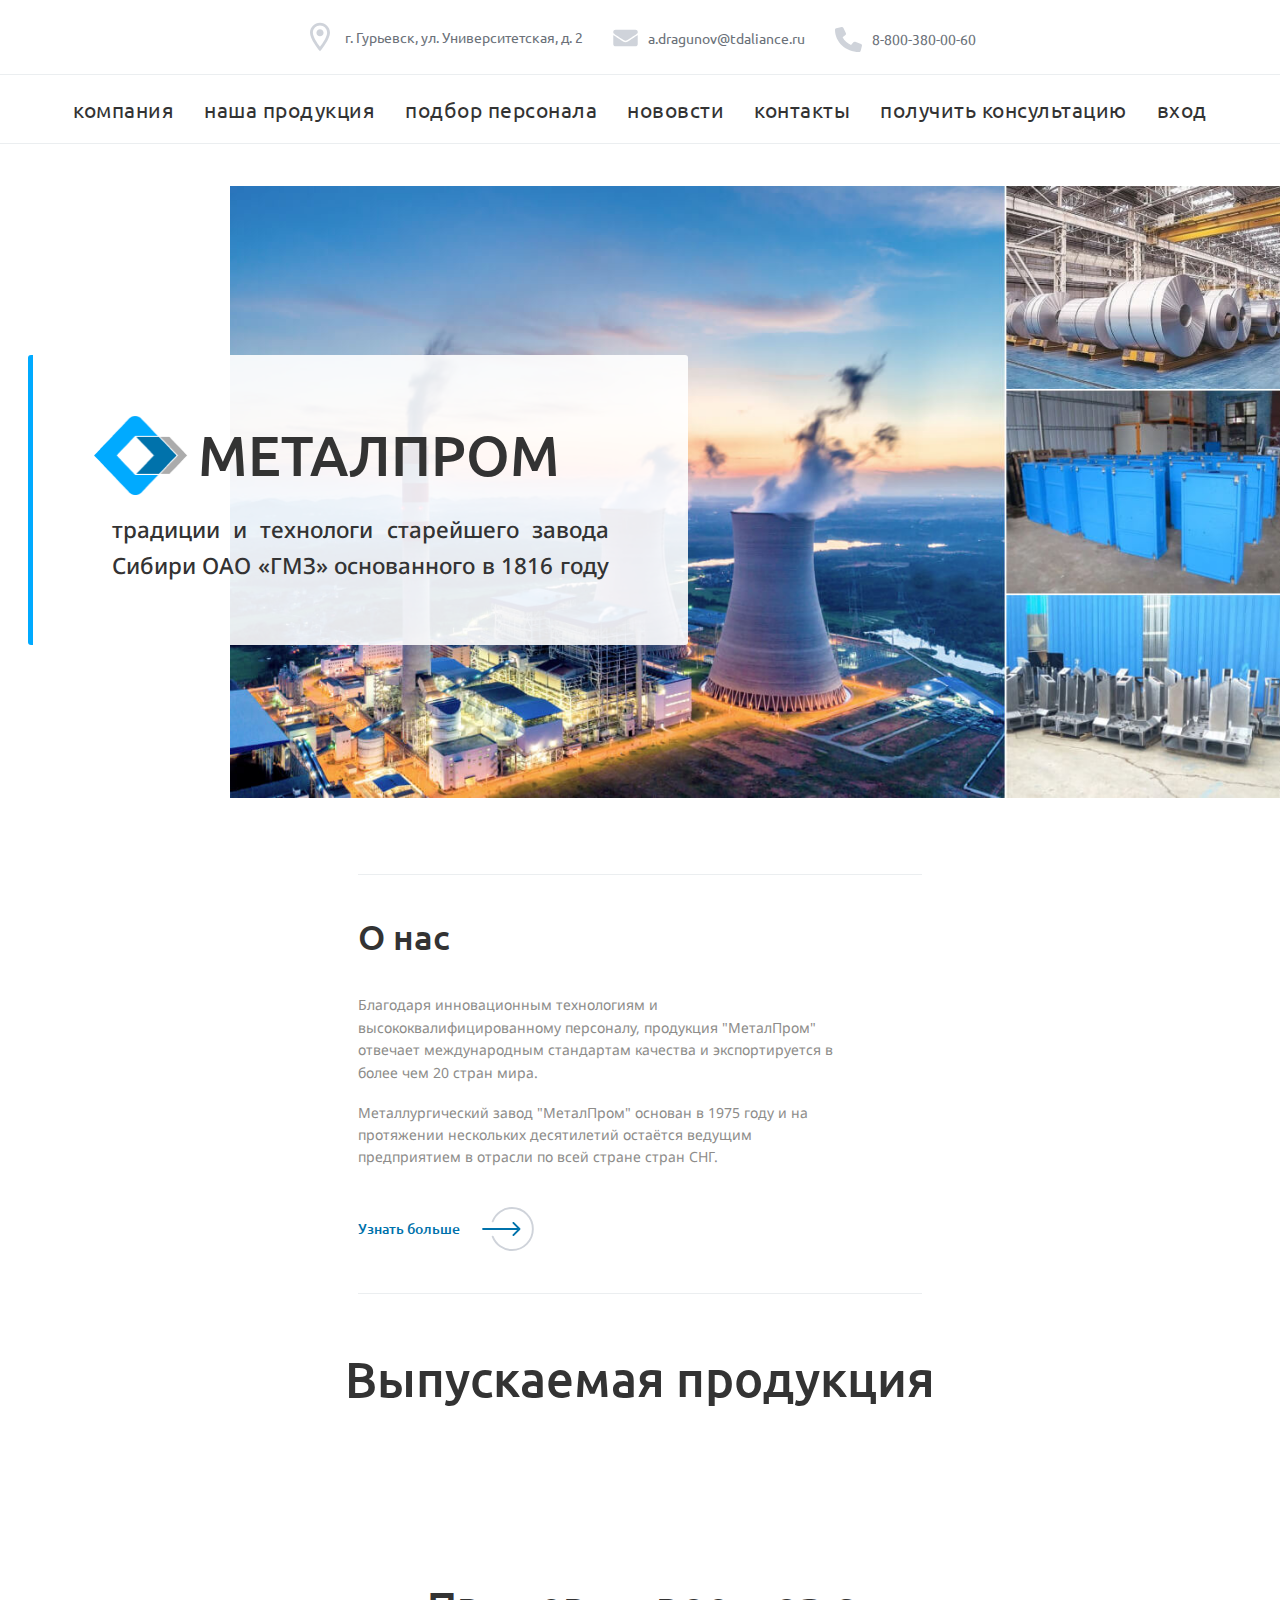
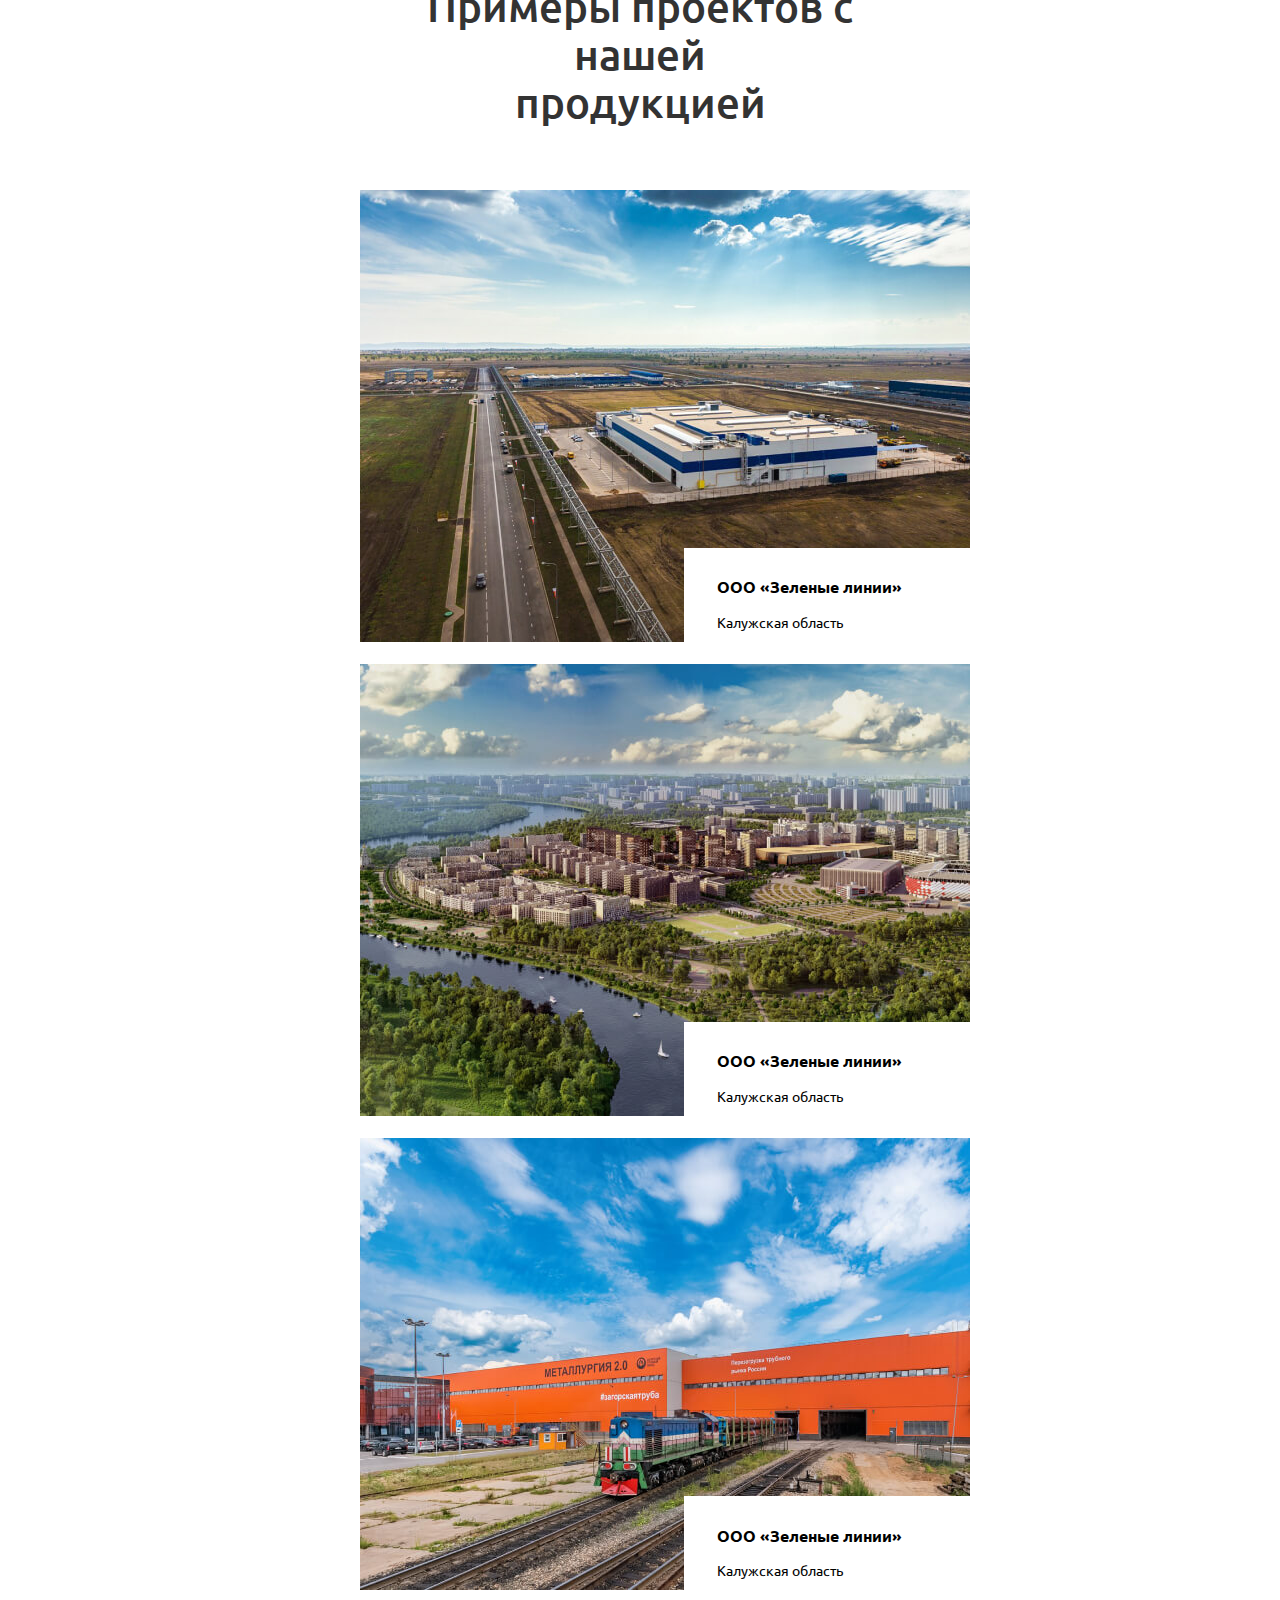
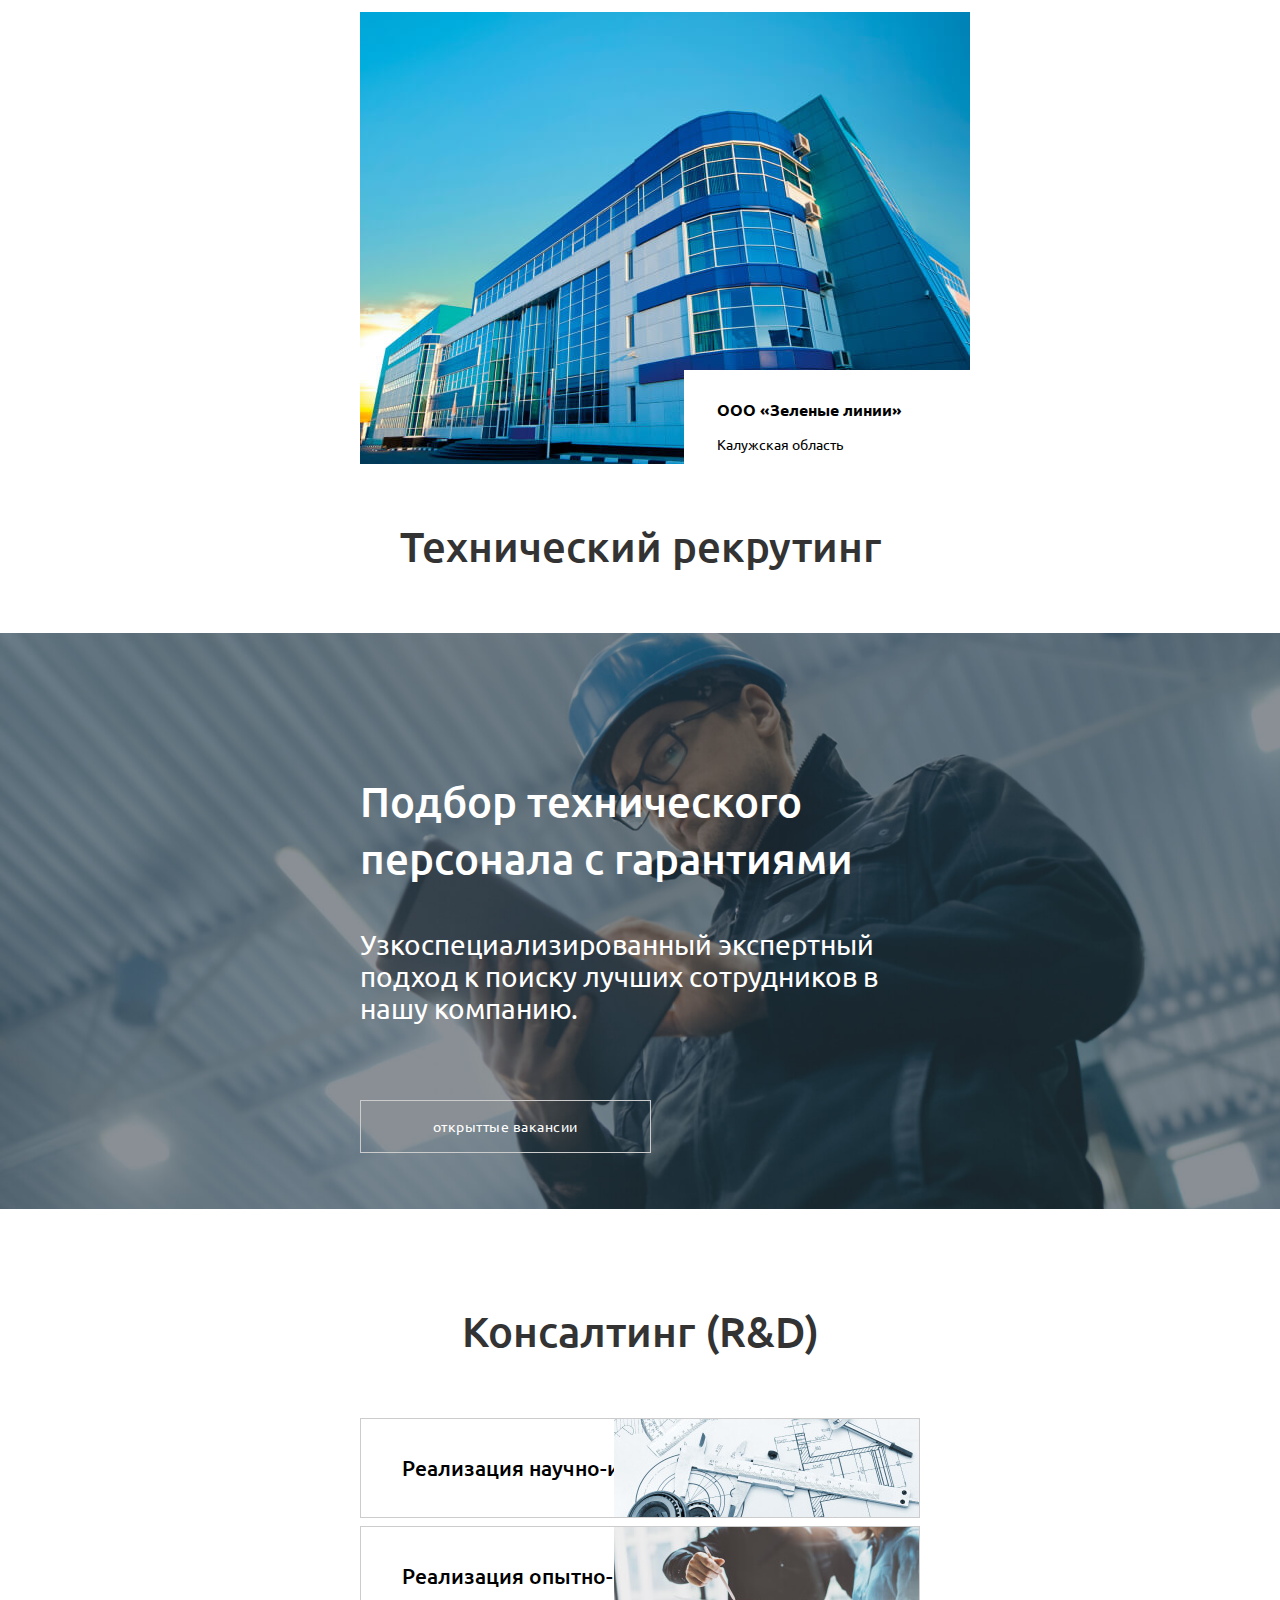
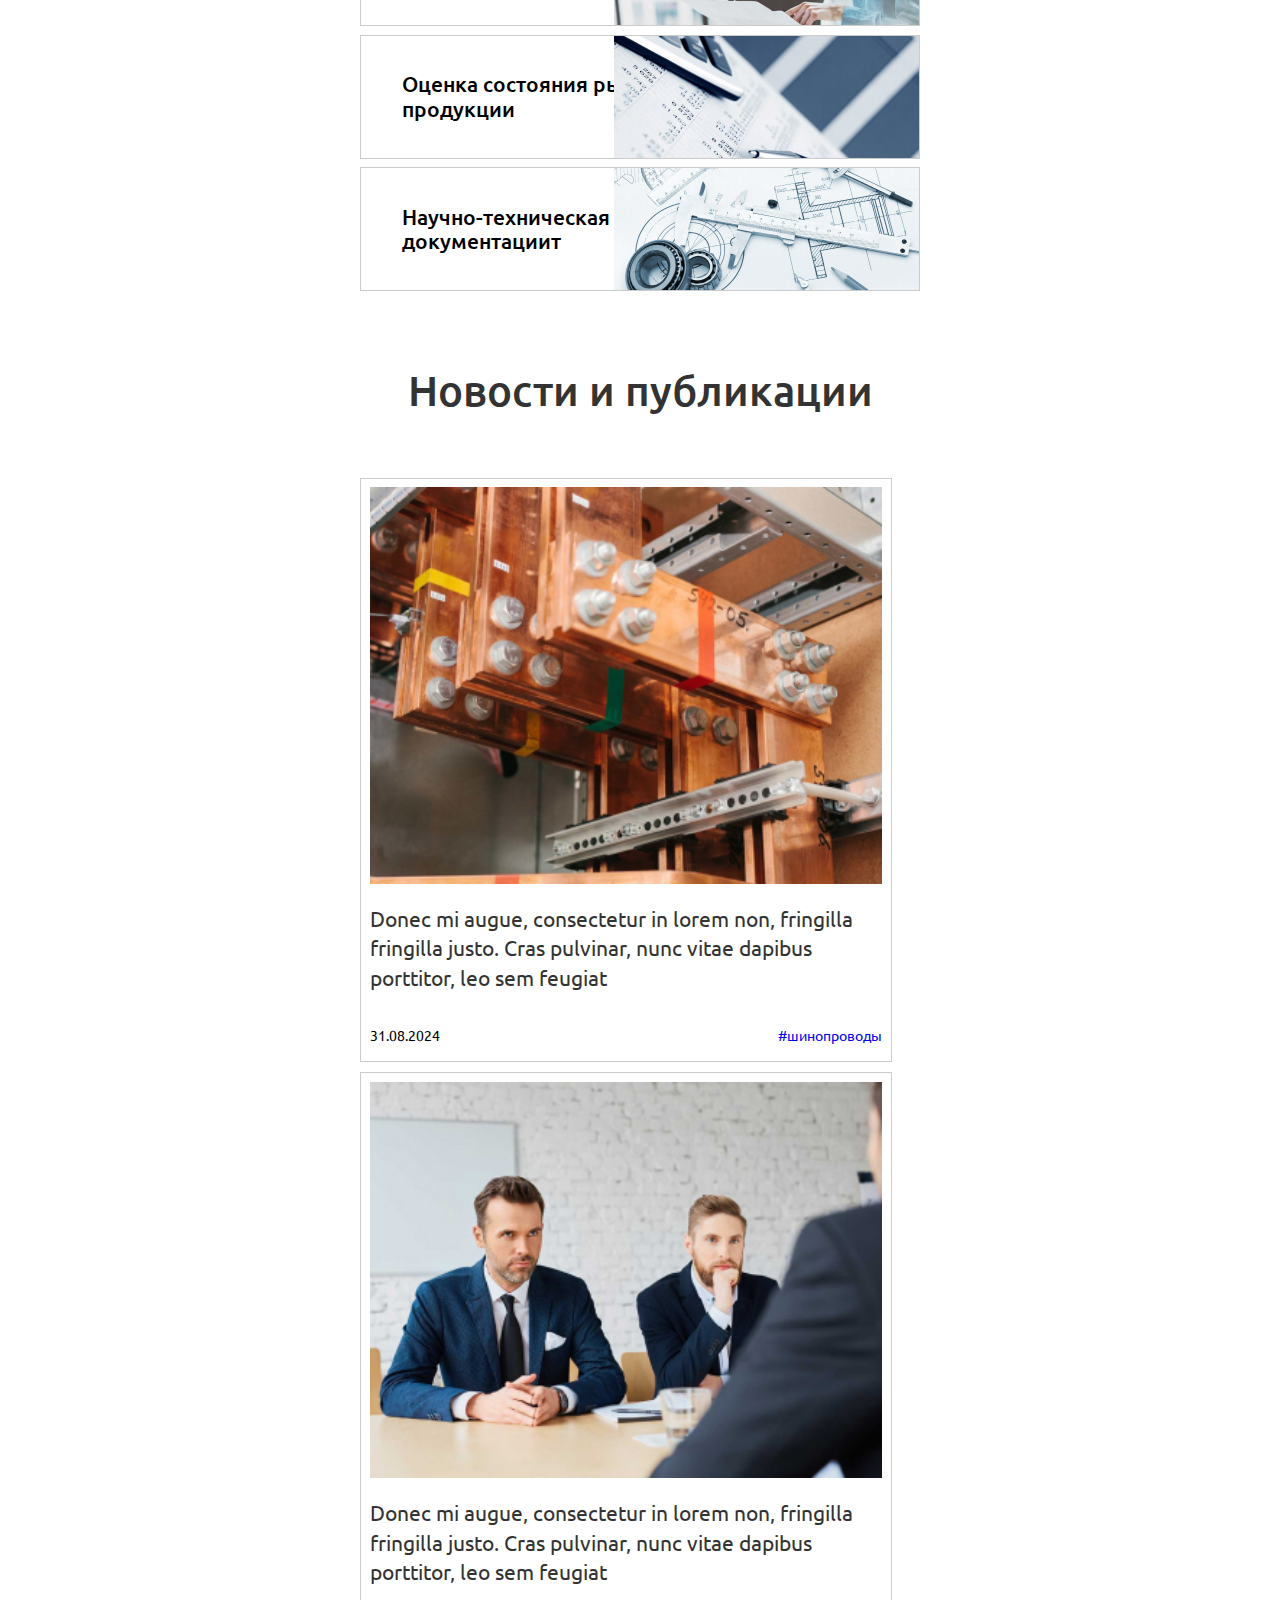
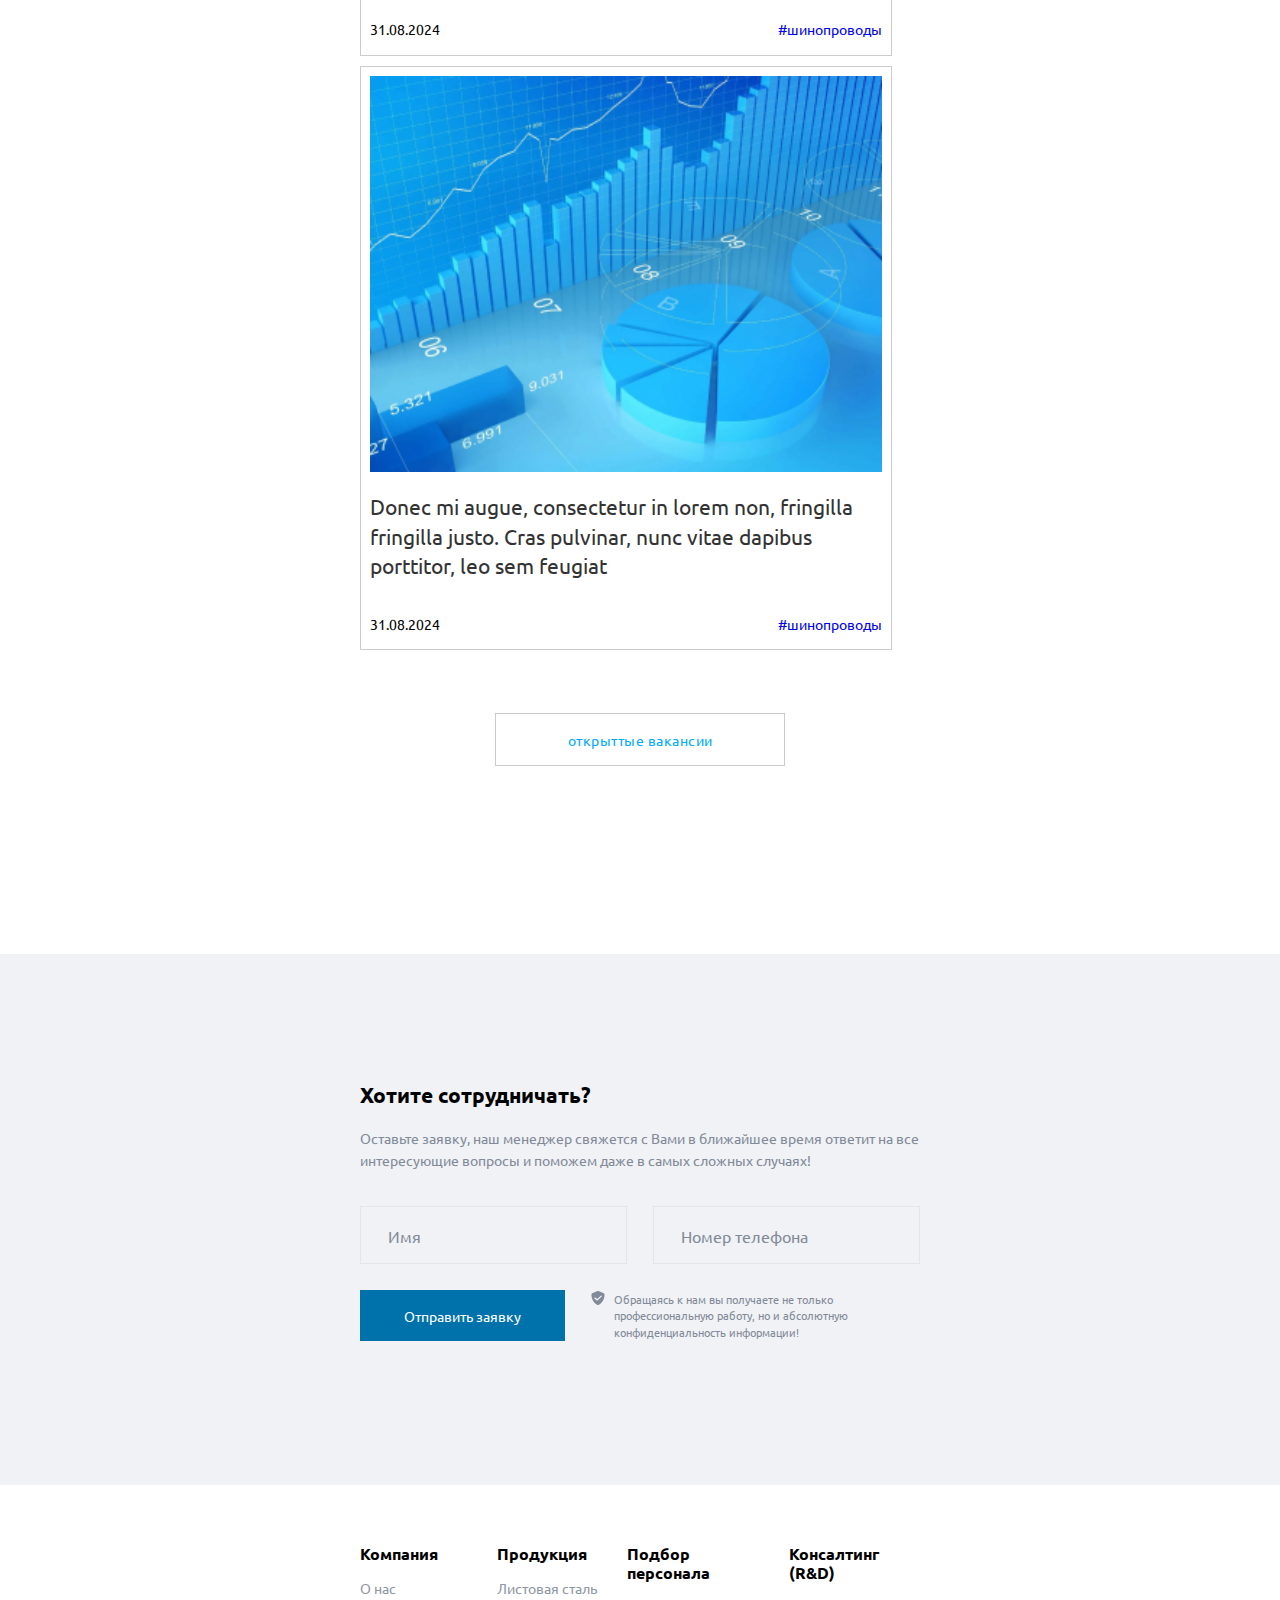
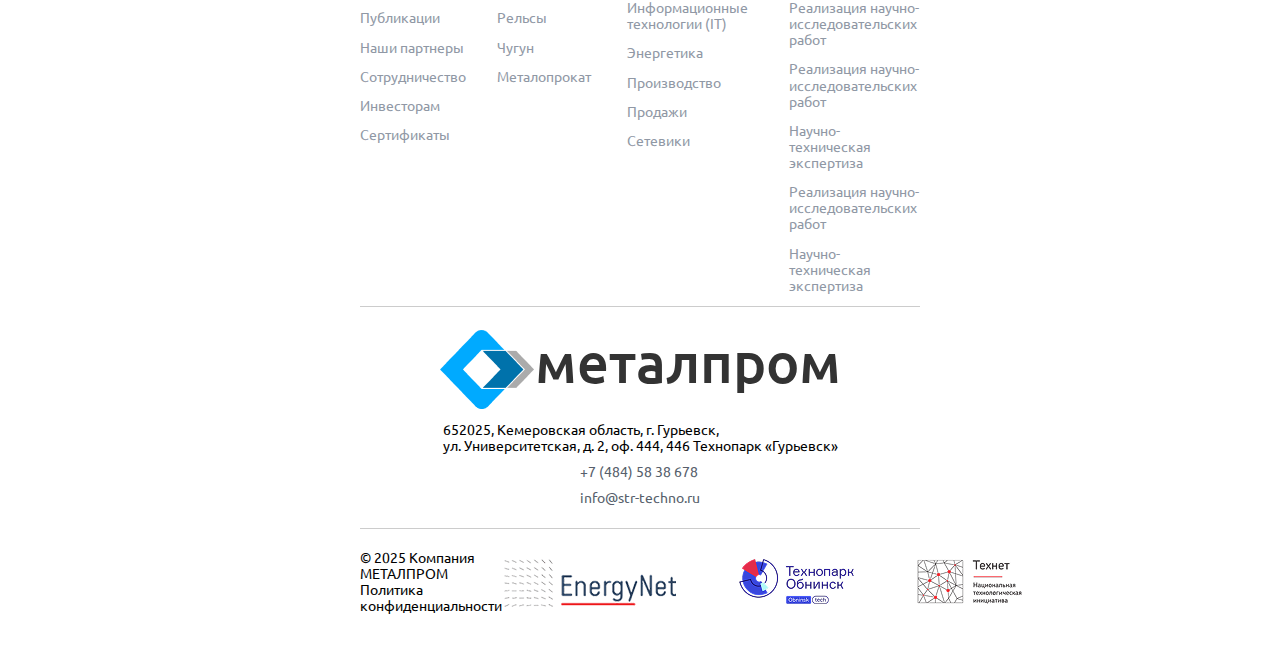
==== commit f800095f: "fix: work bixnes mobile" ====
--- a/index-temp-burger-menu.html
+++ b/index-temp-burger-menu.html
@@ -225,10 +225,38 @@
         <div class="container">
             <h2 class="title-section-biznes">Примеры проектов с нашей <br> продукцией</h2>
             <div class="biznes-wrapper">
-                <img src="./img/blog/content-blog.jpg" alt="" width="610" height="452" class="biznes-blog-image">
-                <img src="./img/blog/content-blog1.jpg" alt="" width="610" height="452" class="biznes-blog-image">
-                <img src="./img/blog/content-blog2.jpg" alt="" width="610" height="452" class="biznes-blog-image">
-                <img src="./img/blog/content-blog3.jpg" alt="" width="610" height="452" class="biznes-blog-image">
+                <div class="biznes-card-projekt">
+                    <img src="./img/blog/content-blog.jpg" alt="проект самара" width="610" height="452"
+                        class="biznes-blog-image">
+                    <div class="biznes-card-projekt-descr">
+                        <h3 class="biznes-blog-title">ООО «Зеленые линии»</h3>
+                        <div class="biznes-blog-text">Калужская область</div>
+                    </div>
+                </div>
+                <div class="biznes-card-projekt">
+                    <img src="./img/blog/content-blog1.jpg" alt="проект самара" width="610" height="452"
+                        class="biznes-blog-image">
+                    <div class="biznes-card-projekt-descr">
+                        <h3 class="biznes-blog-title">ООО «Зеленые линии»</h3>
+                        <div class="biznes-blog-text">Калужская область</div>
+                    </div>
+                </div>
+                <div class="biznes-card-projekt">
+                    <img src="./img/blog/content-blog2.jpg" alt="проект самара" width="610" height="452"
+                        class="biznes-blog-image">
+                    <div class="biznes-card-projekt-descr">
+                        <h3 class="biznes-blog-title">ООО «Зеленые линии»</h3>
+                        <div class="biznes-blog-text">Калужская область</div>
+                    </div>
+                </div>
+                <div class="biznes-card-projekt">
+                    <img src="./img/blog/content-blog3.jpg" alt="проект самара" width="610" height="452"
+                        class="biznes-blog-image">
+                    <div class="biznes-card-projekt-descr">
+                        <h3 class="biznes-blog-title">ООО «Зеленые линии»</h3>
+                        <div class="biznes-blog-text">Калужская область</div>
+                    </div>
+                </div>
             </div>
         </div>
     </section>
--- a/css/style.css
+++ b/css/style.css
@@ -352,10 +352,16 @@
   gap: 20px;
 }
 
-/* .biznes-ok-jobs {
-  max-width: 38.125rem;
-} */
-
+.biznes-card-projekt {
+  position: relative;
+}
+.biznes-card-projekt-descr {
+  position: absolute;
+  bottom: 0;
+  right: 0;
+  background-color: #fff;
+  padding: 1rem 4.875rem 1rem 2.375rem;
+}
 .biznes-work {
   background-image: url("../img/work-torch.jpg");
   background-size: cover;
@@ -1034,7 +1040,8 @@
     display: none;
   }
   .biznes-blog-image {
-    width: 98%;
+    width: 100%;
+    height: 100%;
   }
   .footer-down-partners {
     display: none;
@@ -1057,11 +1064,23 @@
 
 @media (max-width: 580px) {
   /* START MOBAILE BURGER MENU */
+  .top-info {
+    border: none;
+  }
   .info-list {
     display: none;
   }
   .header-nav-list {
     display: none;
+  }
+  .mobile-header-menu {
+    padding: 2rem 0 2rem 2rem;
+    width: 100%;
+    position: fixed;
+    border-top: 1px solid #ebeef0;
+    border-bottom: 1px solid #ebeef0;
+    background-color: #fff;
+    z-index: 10;
   }
   .mobile-menu {
     position: fixed;
@@ -1073,7 +1092,7 @@
     height: 100%;
     background-color: #fff;
     overflow-y: auto;
-    z-index: 4;
+    z-index: 5;
   }
   .mobile-menu.is-open {
     display: block;
@@ -1110,7 +1129,7 @@
     font-weight: 600;
     font-size: 20px;
     color: #292d33;
-    text-decoration: underline;
+    text-decoration: none;
     border-top: 1px solid #ebebf0;
     padding-top: 2rem;
     margin-bottom: 2rem;
@@ -1130,9 +1149,10 @@
     color: #292d33;
   }
   .header-nav {
-    display: block;
-    position: fixed;
-    z-index: 5;
+    .top-info {
+      display: none;
+    }
+    display: none;
   }
   .mobile-menu-toggle {
     width: 3.1875rem;
@@ -1146,9 +1166,20 @@
     height: 1px;
     background-color: #6b7179;
     width: 100%;
+    transition: transform 0.2s;
+    z-index: 6;
   }
   .mobile-menu-line:nth-child(2) {
     width: 80%;
+  }
+  .close-menu .mobile-menu-line:nth-child(2) {
+    display: none;
+  }
+  .close-menu .mobile-menu-line:nth-child(1) {
+    transform: rotate(45deg) translateY(10px);
+  }
+  .close-menu .mobile-menu-line:nth-child(3) {
+    transform: rotate(-45deg) translateY(-8px);
   }
 }
 
